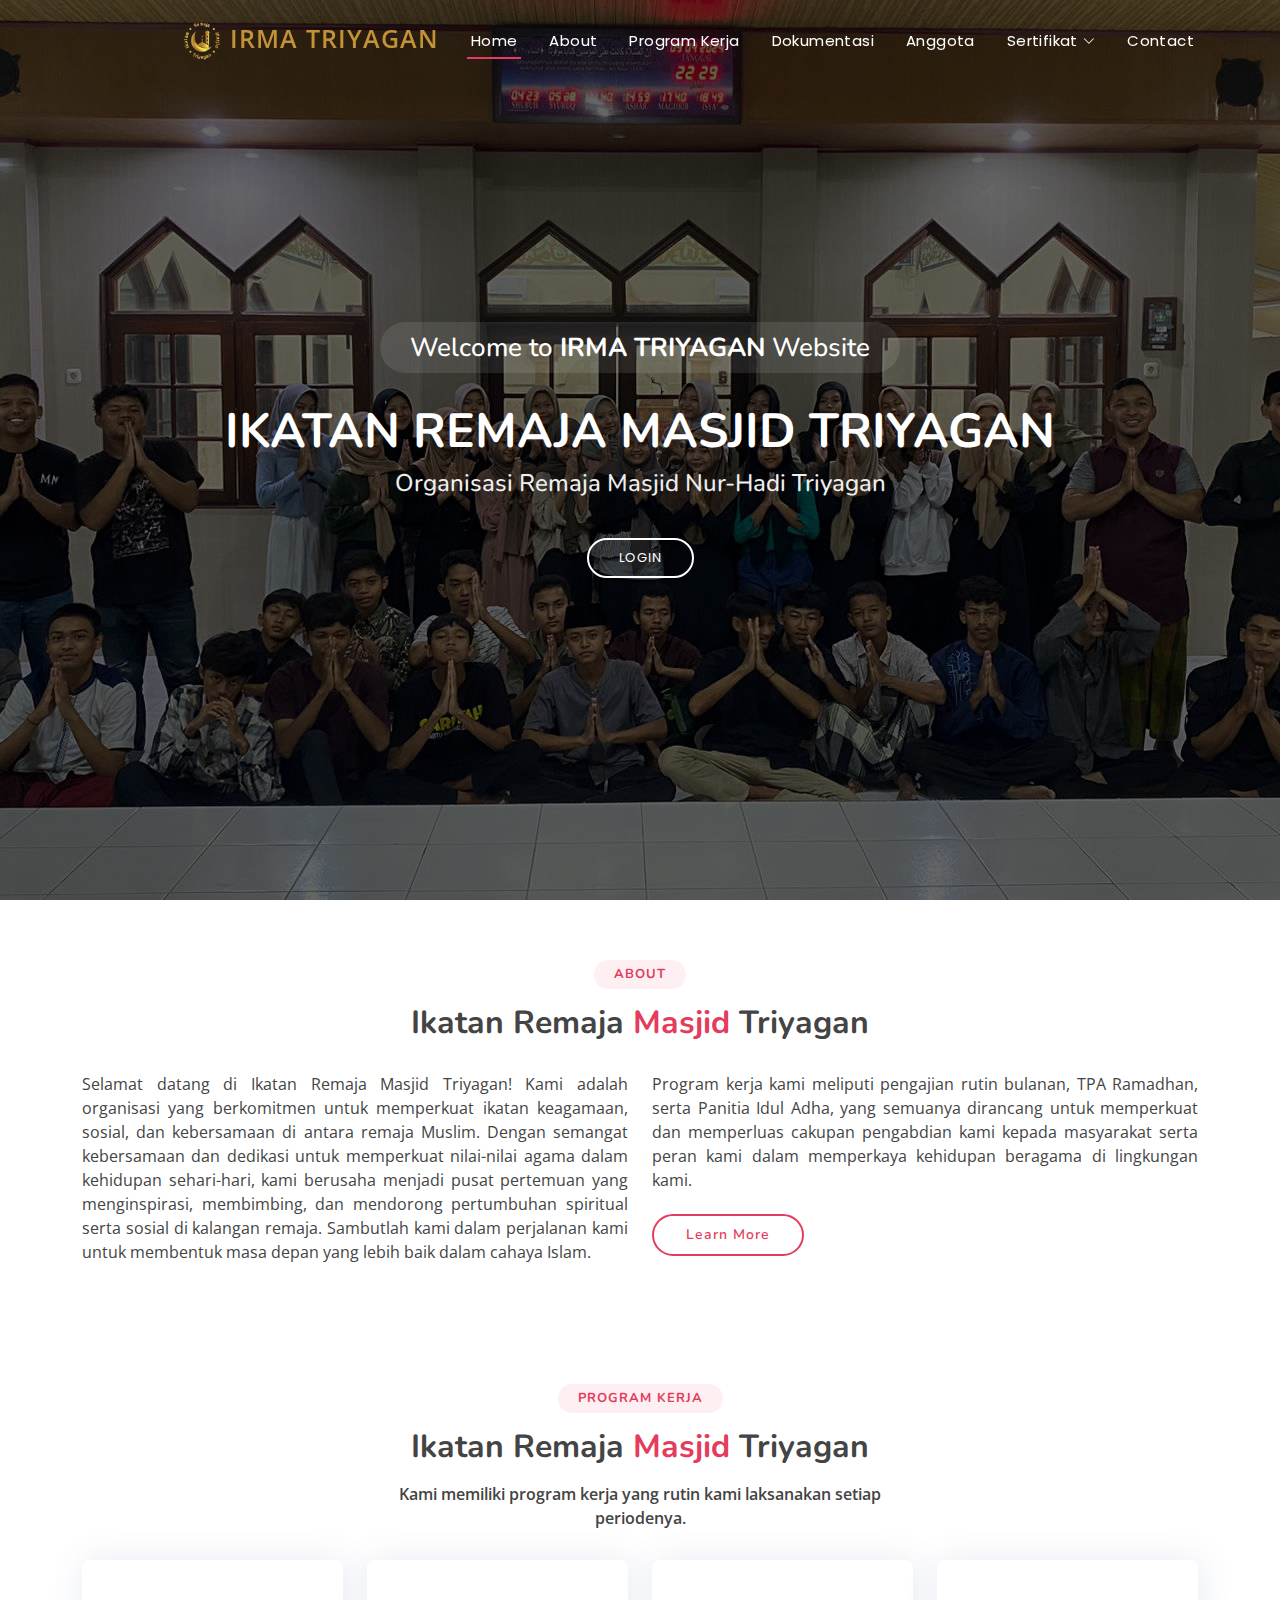
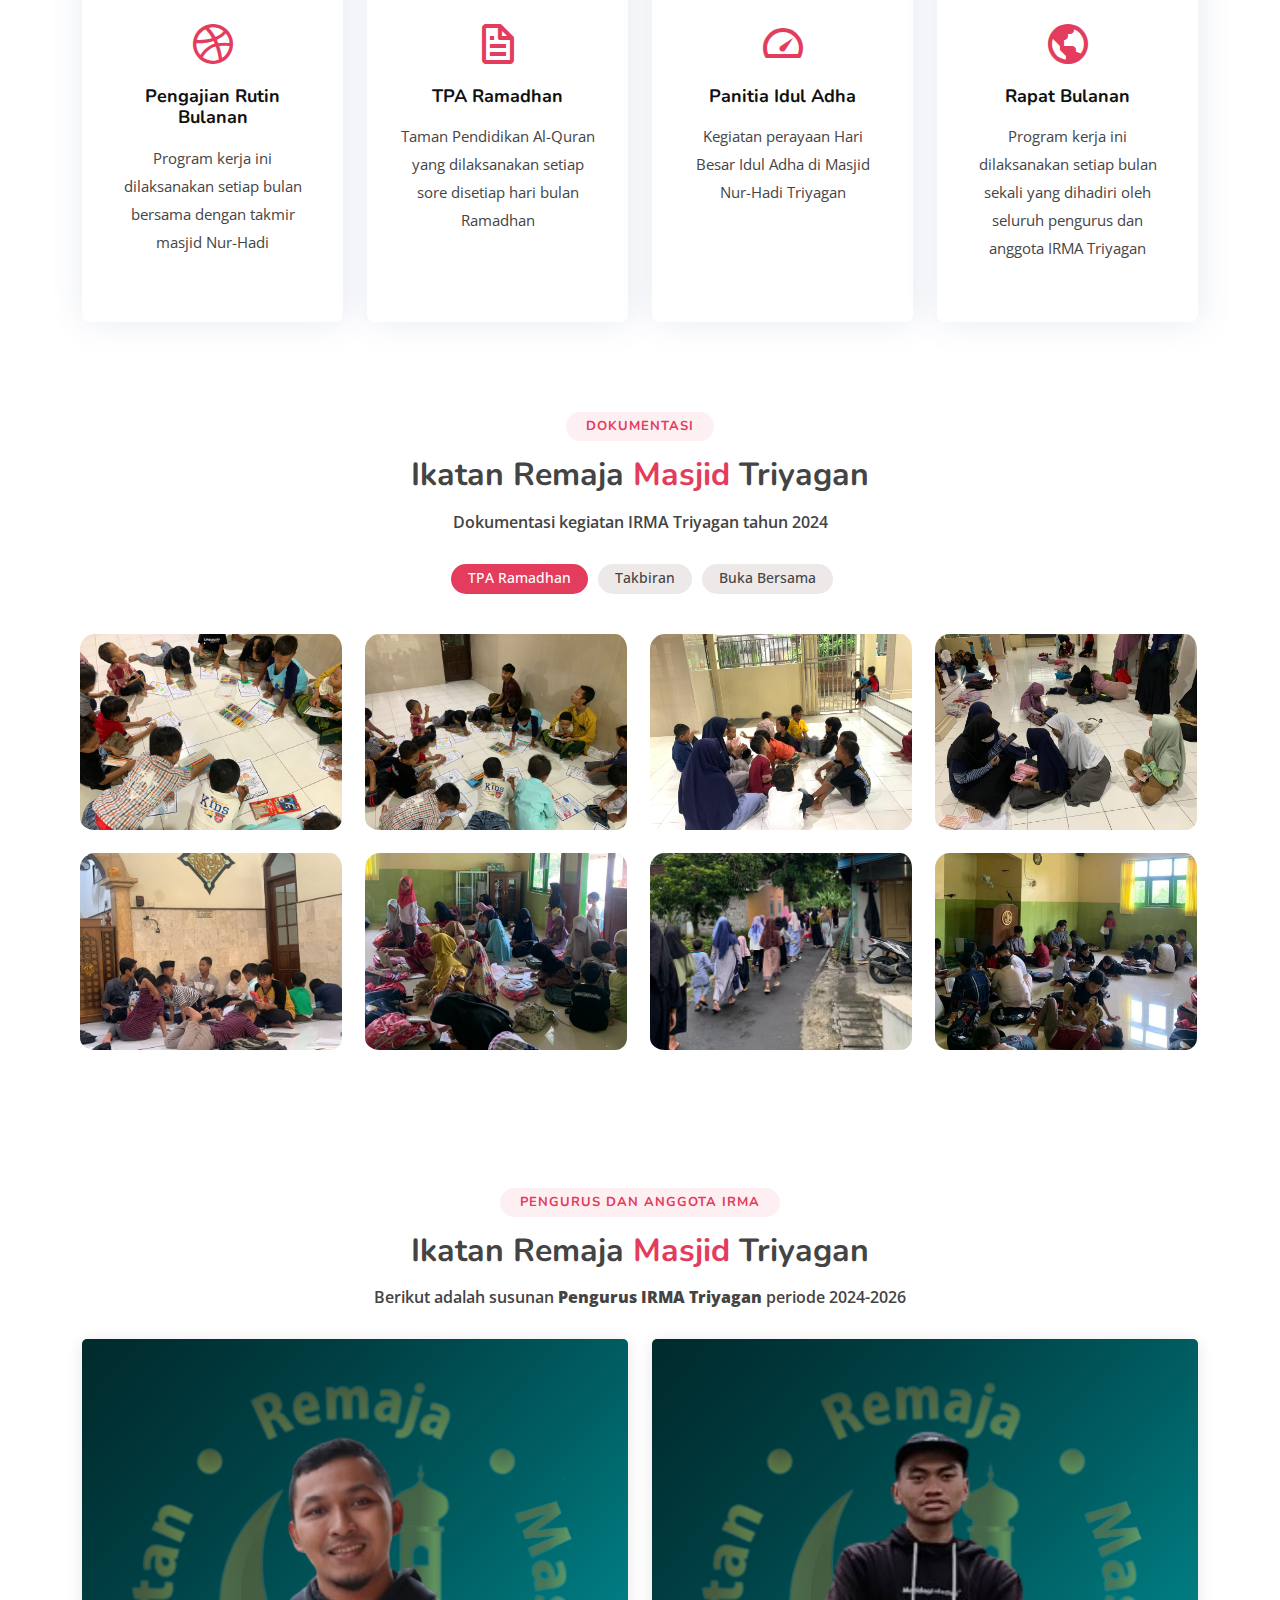
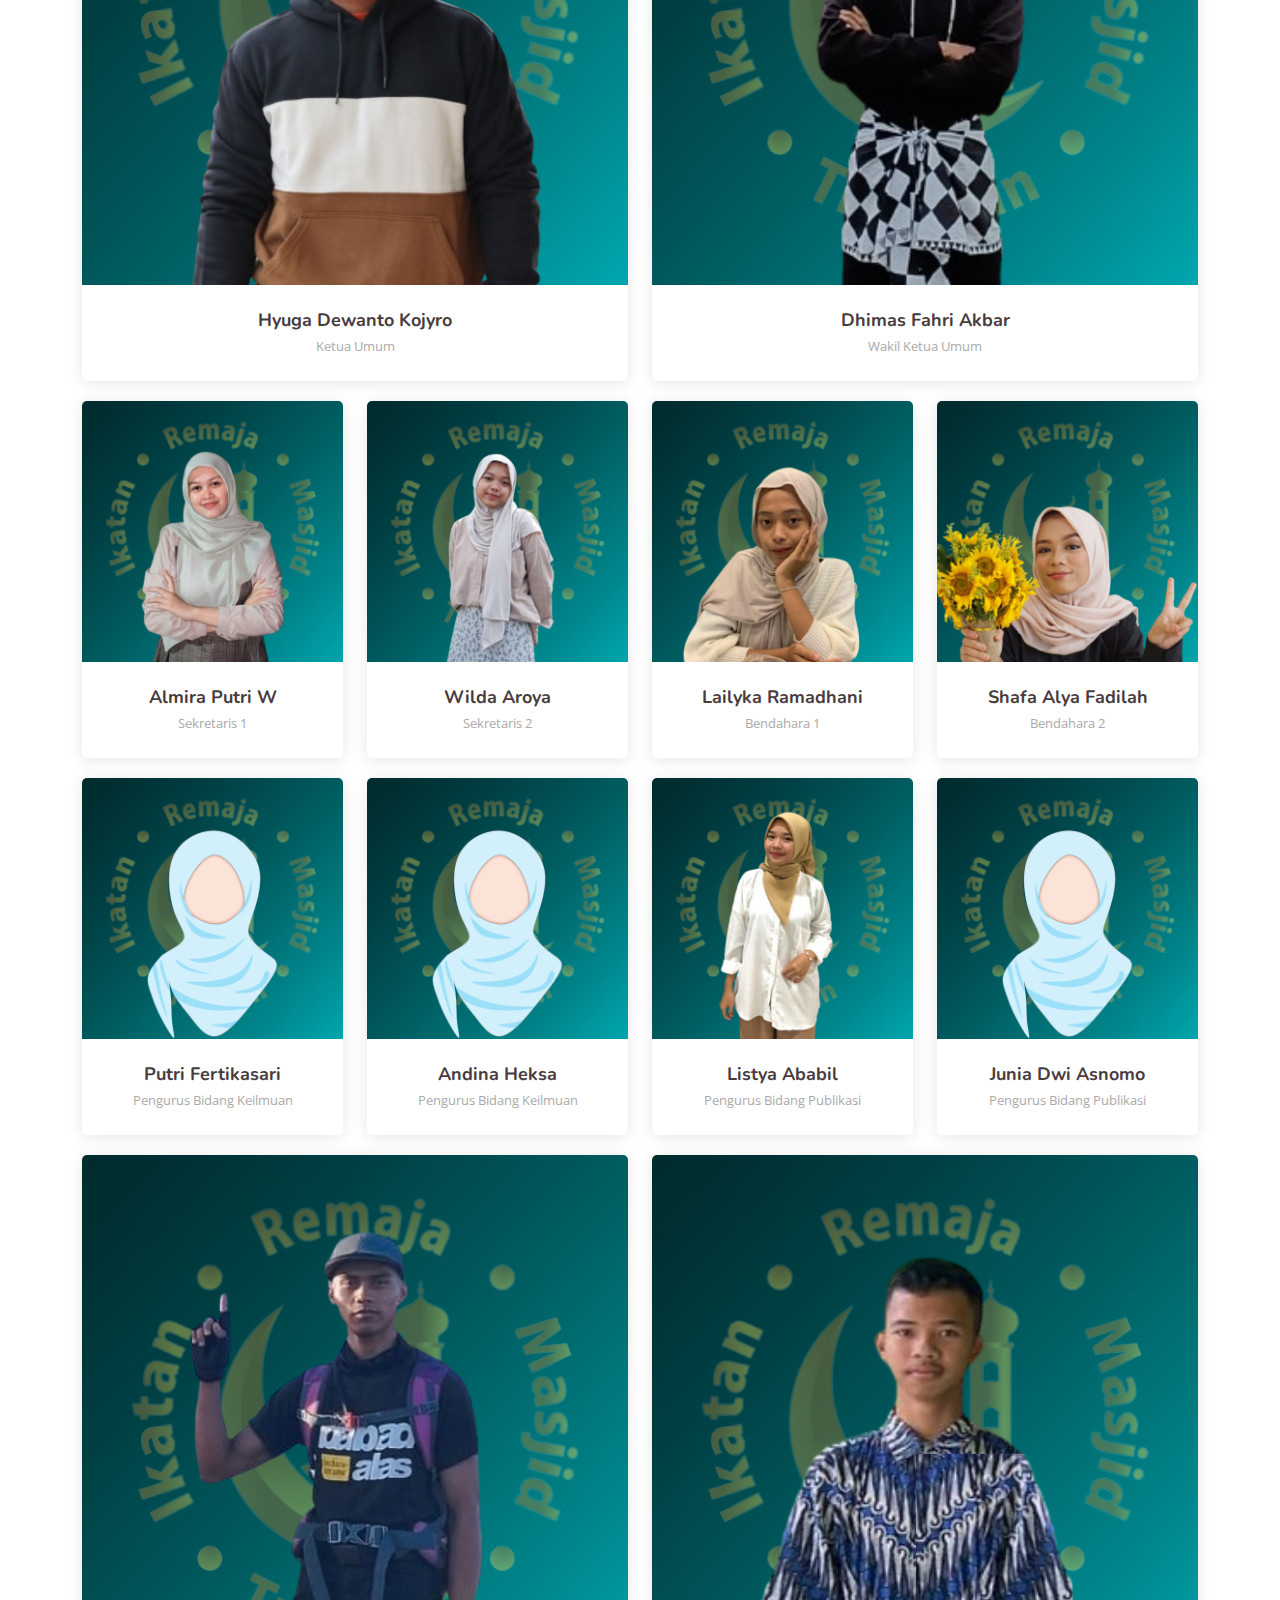
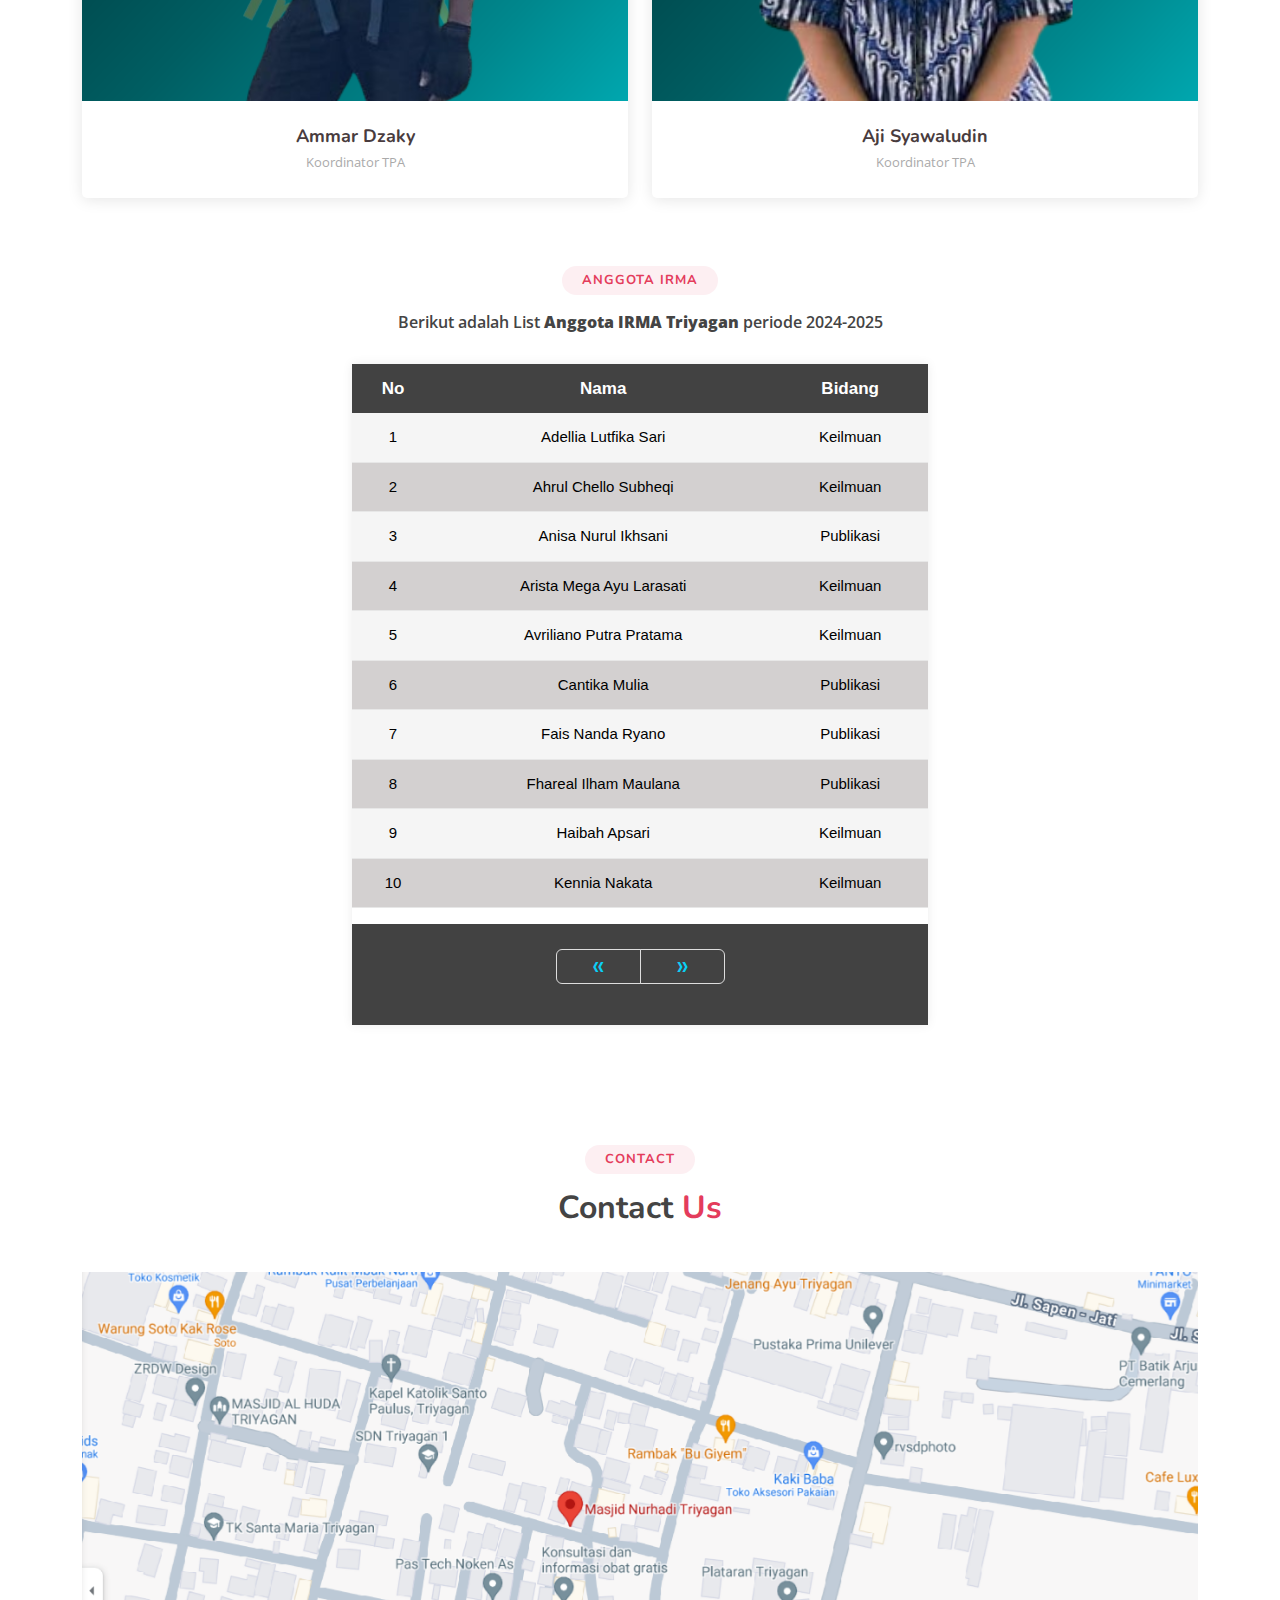
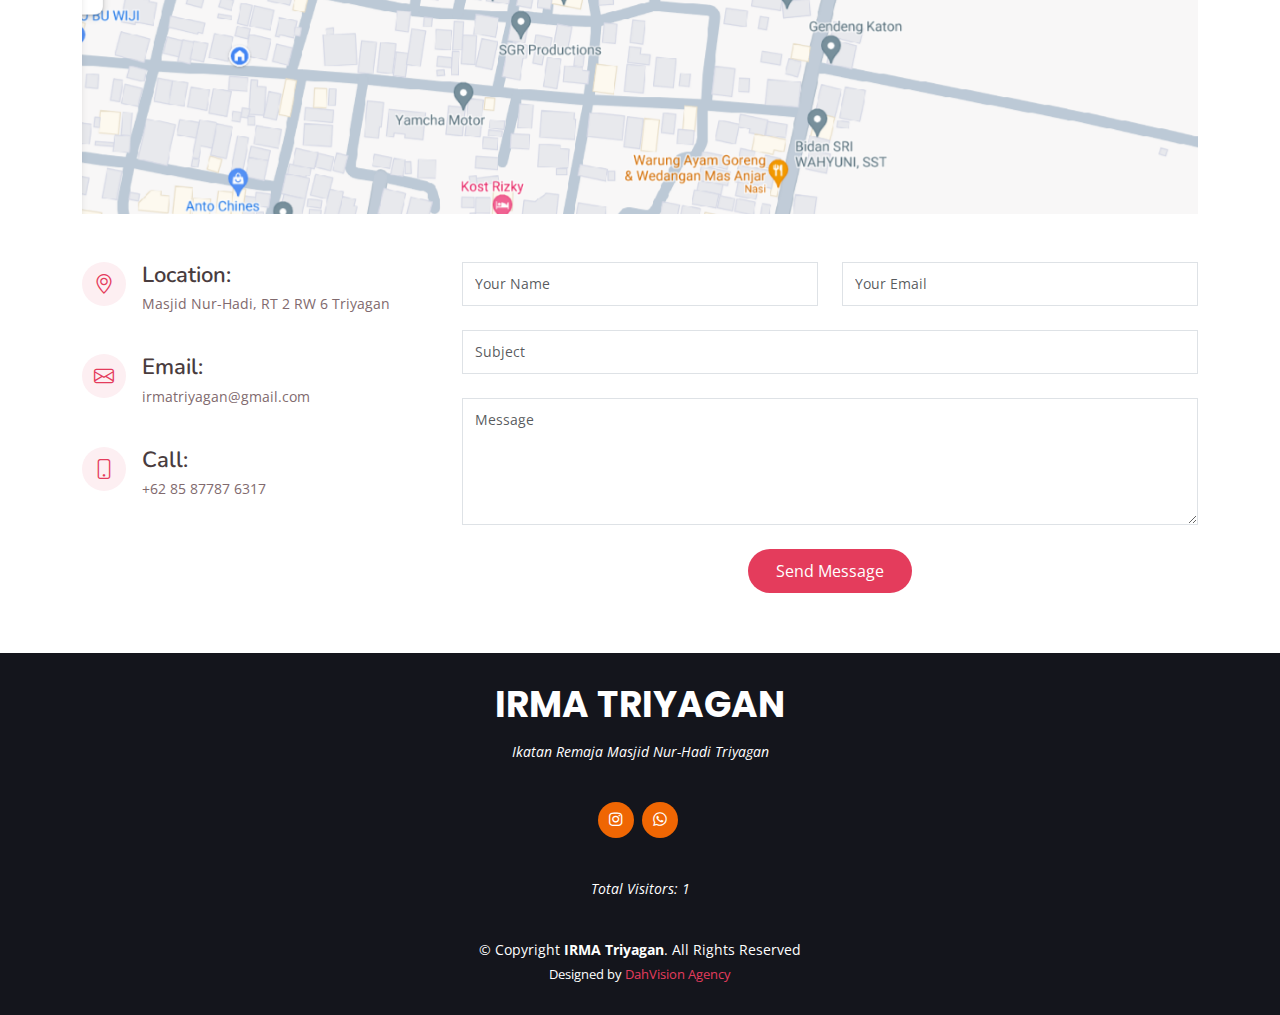
==== index.html @ 1fe0b0d7 "Update index.html" ====
<!DOCTYPE html>
<html lang="en">

<head>
  <meta charset="utf-8">
  <meta content="width=device-width, initial-scale=1.0" name="viewport">

  <title>IRMA Triyagan</title>
  <meta content="" name="description">
  <meta content="" name="keywords">

  <!-- Favicons -->
  <link href="assets/img/logo.png" rel="icon">
  <link href="assets/img/logo.png" rel="apple-touch-icon">

  <!-- Google Fonts -->
  <link
    href="https://fonts.googleapis.com/css?family=Open+Sans:300,300i,400,400i,600,600i,700,700i|Nunito:300,300i,400,400i,600,600i,700,700i|Poppins:300,300i,400,400i,500,500i,600,600i,700,700i"
    rel="stylesheet">

  <!-- Vendor CSS Files -->
  <link href="assets/vendor/bootstrap/css/bootstrap.min.css" rel="stylesheet">
  <link href="assets/vendor/bootstrap-icons/bootstrap-icons.css" rel="stylesheet">
  <link href="assets/vendor/boxicons/css/boxicons.min.css" rel="stylesheet">
  <link href="assets/vendor/glightbox/css/glightbox.min.css" rel="stylesheet">
  <link href="assets/vendor/remixicon/remixicon.css" rel="stylesheet">
  <link href="assets/vendor/swiper/swiper-bundle.min.css" rel="stylesheet">

  <!-- Template Main CSS File -->
  <link href="assets/css/style.css" rel="stylesheet">
  <link href="assets/css/style1.css" rel="stylesheet">

  <!-- Modal File -->
  <link rel="stylesheet" href="https://maxcdn.bootstrapcdn.com/font-awesome/4.7.0/css/font-awesome.min.css">
  <link rel="stylesheet" href="https://fonts.googleapis.com/css?family=Roboto|Varela+Round">
  <link rel="stylesheet" href="https://fonts.googleapis.com/icon?family=Material+Icons">
  <script src="https://code.jquery.com/jquery-3.5.1.min.js"></script>
  <script src="https://cdn.jsdelivr.net/npm/popper.js@1.16.0/dist/umd/popper.min.js"></script>
  <script src="https://stackpath.bootstrapcdn.com/bootstrap/4.5.0/js/bootstrap.min.js"></script>



</head>

<body>

  <!-- ======= Header ======= -->
  <header id="header" class="fixed-top ">
    <div class="container d-flex align-items-center justify-content-between">

      <a href="index.html" class="logo"><img src="assets/img/logo.png" alt="" class="img-fluid"> IRMA TRIYAGAN</a>

      <nav id="navbar" class="navbar">
        <ul>
          <li><a class="nav-link scrollto active" href="#hero">Home</a></li>
          <li><a class="nav-link scrollto" href="#about">About</a></li>
          <li><a class="nav-link scrollto" href="#services">Program Kerja</a></li>
          <li><a class="nav-link scrollto " href="#portfolio">Dokumentasi</a></li>
          <li><a class="nav-link scrollto" href="#team">Anggota</a></li>
          <!-- <li><a href="blog.html">Blog</a></li> -->
          <li class="dropdown"><a href="#"><span>Sertifikat</span> <i class="bi bi-chevron-down"></i></a>
            <ul>
              <!-- <li><a href="#">Sertifkat Panitia Ramadhan 1444 H</a></li> -->
              <li><a href="sertifikat.html">Sertifkat Panitia Ramadhan 1445 H</a></li>
            </ul>
          </li>
          <li><a class="nav-link scrollto" href="#contact">Contact</a></li>
        </ul>
        <i class="bi bi-list mobile-nav-toggle"></i>
      </nav><!-- .navbar -->

    </div>
  </header><!-- End Header -->

  <!-- ======= Hero Section ======= -->
  <section id="hero">
    <div class="hero-container">
      <h3>Welcome to <strong>IRMA TRIYAGAN</strong> Website</h3>
      <h1>Ikatan remaja Masjid Triyagan</h1>
      <h2>Organisasi Remaja Masjid Nur-Hadi Triyagan</h2>
      <a href="#loginModal" class="btn-get-started scrollto" class="trigger-btn" data-toggle="modal">Login</a>
    </div>
  </section><!-- End Hero -->

  <main id="main">

    <!-- ======= About Section ======= -->
    <section id="about" class="about">
      <div class="container">

        <div class="section-title">
          <h2>About</h2>
          <h3>Ikatan Remaja <span>Masjid</span> Triyagan</h3>
        </div>

        <div class="row content">
          <div class="col-lg-6" style="text-align: justify;">
            <p>
              Selamat datang di Ikatan Remaja Masjid Triyagan! Kami adalah organisasi yang berkomitmen untuk memperkuat
              ikatan keagamaan, sosial, dan kebersamaan di antara remaja Muslim. Dengan semangat kebersamaan dan
              dedikasi untuk memperkuat nilai-nilai agama dalam kehidupan sehari-hari, kami berusaha menjadi pusat
              pertemuan yang menginspirasi, membimbing, dan mendorong pertumbuhan spiritual serta sosial di kalangan
              remaja. Sambutlah kami dalam perjalanan kami untuk membentuk masa depan yang lebih baik dalam cahaya
              Islam.
            </p>
          </div>
          <div class="col-lg-6 pt-4 pt-lg-0">
            <p style="text-align: justify;">
              Program kerja kami meliputi pengajian rutin bulanan, TPA Ramadhan, serta Panitia Idul Adha, yang semuanya
              dirancang untuk memperkuat dan memperluas cakupan pengabdian kami kepada masyarakat serta peran kami dalam
              memperkaya kehidupan beragama di lingkungan kami.
            </p>
            <a href="#about" class="btn-learn-more">Learn More</a>
          </div>
        </div>

      </div>
    </section><!-- End About Section -->

    <!-- ======= Program Kerja Section ======= -->
    <section id="services" class="services">
      <div class="container">

        <div class="section-title">
          <h2>Program Kerja</h2>
          <h3>Ikatan Remaja <span>Masjid</span> Triyagan</h3>
          <p>Kami memiliki program kerja yang rutin kami laksanakan setiap periodenya.</p>
        </div>

        <div class="row">
          <div class="col-lg-3 col-6 d-flex align-items-stretch mb-5 mb-lg-0">
            <div class="icon-box">
              <div class="icon"><i class="bx bxl-dribbble"></i></div>
              <h4 class="title"><a href="">Pengajian Rutin Bulanan</a></h4>
              <p class="description">Program kerja ini dilaksanakan setiap bulan bersama dengan takmir masjid Nur-Hadi
              </p>
            </div>
          </div>

          <div class="col-lg-3 col-6 d-flex align-items-stretch mb-5 mb-lg-0">
            <div class="icon-box">
              <div class="icon"><i class="bx bx-file"></i></div>
              <h4 class="title"><a href="">TPA Ramadhan</a></h4>
              <p class="description">Taman Pendidikan Al-Quran yang dilaksanakan setiap sore disetiap hari bulan
                Ramadhan</p>
            </div>
          </div>

          <div class="col-lg-3 col-6 d-flex align-items-stretch mb-5 mb-lg-0">
            <div class="icon-box">
              <div class="icon"><i class="bx bx-tachometer"></i></div>
              <h4 class="title"><a href="">Panitia Idul Adha</a></h4>
              <p class="description">Kegiatan perayaan Hari Besar Idul Adha di Masjid Nur-Hadi Triyagan</p>
            </div>
          </div>

          <div class="col-lg-3 col-6 d-flex align-items-stretch mb-5 mb-lg-0">
            <div class="icon-box">
              <div class="icon"><i class="bx bx-world"></i></div>
              <h4 class="title"><a href="">Rapat Bulanan</a></h4>
              <p class="description">Program kerja ini dilaksanakan setiap bulan sekali yang dihadiri oleh seluruh
                pengurus dan anggota IRMA Triyagan</p>
            </div>
          </div>

        </div>

      </div>
    </section>
    <!-- End Program Kerja Section -->


    <!-- ======= Dokumentasi Section ======= -->
    <section id="portfolio" class="portfolio">
      <div class="container">

        <div class="section-title">
          <h2>Dokumentasi</h2>
          <h3>Ikatan Remaja <span>Masjid</span> Triyagan</h3>
          <p>Dokumentasi kegiatan IRMA Triyagan tahun 2024</p>
        </div>

        <div class="row">
          <div class="col-lg-12 d-flex justify-content-center">
            <ul id="portfolio-flters">
              <!-- <li data-filter="*" class="filter-active">Semua</li> -->
              <li data-filter=".filter-tpa" class="filter-active">TPA Ramadhan</li>
              <li data-filter=".filter-takbiran">Takbiran</li>
              <li data-filter=".filter-bukber">Buka Bersama</li>
            </ul>
          </div>
        </div>

        <div class="row portfolio-container">

          <div class="col-lg-3 col-md-4 col-6 portfolio-item filter-tpa">
            <div class="gallery-item" data-aos="zoom-in" data-aos-delay="150">
              <a href="assets/img/dokumentasi/tpa1.jpg" class="gallery-lightbox">
                <img src="assets/img/dokumentasi/tpa1.jpg" alt="" class="img-fluid">
              </a>
            </div>
          </div>

          <div class="col-lg-3 col-md-4 col-6 portfolio-item filter-tpa">
            <div class="gallery-item" data-aos="zoom-in" data-aos-delay="200">
              <a href="assets/img/dokumentasi/tpa2.jpg" class="gallery-lightbox">
                <img src="assets/img/dokumentasi/tpa2.jpg" alt="" class="img-fluid">
              </a>
            </div>
          </div>

          <div class="col-lg-3 col-md-4 col-6 portfolio-item filter-tpa">
            <div class="gallery-item" data-aos="zoom-in" data-aos-delay="250">
              <a href="assets/img/dokumentasi/tpa3.jpg" class="gallery-lightbox">
                <img src="assets/img/dokumentasi/tpa3.jpg" alt="" class="img-fluid">
              </a>
            </div>
          </div>

          <div class="col-lg-3 col-md-4 col-6 portfolio-item filter-tpa">
            <div class="gallery-item" data-aos="zoom-in" data-aos-delay="300">
              <a href="assets/img/dokumentasi/tpa4.jpg" class="gallery-lightbox">
                <img src="assets/img/dokumentasi/tpa4.jpg" alt="" class="img-fluid">
              </a>
            </div>
          </div>

          <div class="col-lg-3 col-md-4 col-6 portfolio-item filter-tpa">
            <div class="gallery-item" data-aos="zoom-in" data-aos-delay="350">
              <a href="assets/img/dokumentasi/tpa5.jpg" class="gallery-lightbox">
                <img src="assets/img/dokumentasi/tpa5.jpg" alt="" class="img-fluid">
              </a>
            </div>
          </div>

          <div class="col-lg-3 col-md-4 col-6 portfolio-item filter-tpa">
            <div class="gallery-item" data-aos="zoom-in" data-aos-delay="400">
              <a href="assets/img/dokumentasi/tpa6.jpg" class="gallery-lightbox">
                <img src="assets/img/dokumentasi/tpa6.jpg" alt="" class="img-fluid">
              </a>
            </div>
          </div>

          <div class="col-lg-3 col-md-4 col-6 portfolio-item filter-tpa">
            <div class="gallery-item" data-aos="zoom-in" data-aos-delay="450">
              <a href="assets/img/dokumentasi/tpa7.jpg" class="gallery-lightbox">
                <img src="assets/img/dokumentasi/tpa7.jpg" alt="" class="img-fluid">
              </a>
            </div>
          </div>

          <div class="col-lg-3 col-md-4 col-6 portfolio-item filter-tpa">
            <div class="gallery-item" data-aos="zoom-in" data-aos-delay="500">
              <a href="assets/img/dokumentasi/tpa8.jpg" class="gallery-lightbox">
                <img src="assets/img/dokumentasi/tpa8.jpg" alt="" class="img-fluid">
              </a>
            </div>
          </div>


          <!-- Takbiran -->
          <div class="col-lg-3 col-md-4 col-6 portfolio-item filter-takbiran" style="display: none;">
            <div class="gallery-item" data-aos="zoom-in" data-aos-delay="500">
              <a href="assets/img/dokumentasi/takbiran1.jpg" class="gallery-lightbox">
                <img src="assets/img/dokumentasi/takbiran1.jpg" alt="" class="img-fluid">
              </a>
            </div>
          </div>

          <div class="col-lg-3 col-md-4 col-6 portfolio-item filter-takbiran" style="display: none;">
            <div class="gallery-item" data-aos="zoom-in" data-aos-delay="500">
              <a href="assets/img/dokumentasi/takbiran2.jpg" class="gallery-lightbox">
                <img src="assets/img/dokumentasi/takbiran2.jpg" alt="" class="img-fluid">
              </a>
            </div>
          </div>

          <div class="col-lg-3 col-md-4 col-6 portfolio-item filter-takbiran" style="display: none;">
            <div class="gallery-item" data-aos="zoom-in" data-aos-delay="500">
              <a href="assets/img/dokumentasi/takbiran3.jpg" class="gallery-lightbox">
                <img src="assets/img/dokumentasi/takbiran3.jpg" alt="" class="img-fluid">
              </a>
            </div>
          </div>

          <div class="col-lg-3 col-md-4 col-6 portfolio-item filter-takbiran" style="display: none;">
            <div class="gallery-item" data-aos="zoom-in" data-aos-delay="500">
              <a href="assets/img/dokumentasi/takbiran4.jpg" class="gallery-lightbox">
                <img src="assets/img/dokumentasi/takbiran4.jpg" alt="" class="img-fluid">
              </a>
            </div>
          </div>

          <div class="col-lg-3 col-md-4 col-6 portfolio-item filter-takbiran" style="display: none;">
            <div class="gallery-item" data-aos="zoom-in" data-aos-delay="500">
              <a href="assets/img/dokumentasi/takbiran5.jpg" class="gallery-lightbox">
                <img src="assets/img/dokumentasi/takbiran5.jpg" alt="" class="img-fluid">
              </a>
            </div>
          </div>

          <div class="col-lg-3 col-md-4 col-6 portfolio-item filter-takbiran" style="display: none;">
            <div class="gallery-item" data-aos="zoom-in" data-aos-delay="500">
              <a href="assets/img/dokumentasi/takbiran6.jpg" class="gallery-lightbox">
                <img src="assets/img/dokumentasi/takbiran6.jpg" alt="" class="img-fluid">
              </a>
            </div>
          </div>

          <div class="col-lg-3 col-md-4 col-6 portfolio-item filter-takbiran" style="display: none;">
            <div class="gallery-item" data-aos="zoom-in" data-aos-delay="500">
              <a href="assets/img/dokumentasi/takbiran7.jpg" class="gallery-lightbox">
                <img src="assets/img/dokumentasi/takbiran7.jpg" alt="" class="img-fluid">
              </a>
            </div>
          </div>

          <div class="col-lg-3 col-md-4 col-6 portfolio-item filter-takbiran" style="display: none;">
            <div class="gallery-item" data-aos="zoom-in" data-aos-delay="500">
              <a href="assets/img/dokumentasi/takbiran8.jpg" class="gallery-lightbox">
                <img src="assets/img/dokumentasi/takbiran8.jpg" alt="" class="img-fluid">
              </a>
            </div>
          </div>


          <!-- Buka Bersama -->

          <div class="col-lg-3 col-md-4 col-6 portfolio-item filter-bukber" style="display: none;">
            <div class="gallery-item" data-aos="zoom-in" data-aos-delay="500">
              <a href="assets/img/dokumentasi/bukabersama1.jpg" class="gallery-lightbox">
                <img src="assets/img/dokumentasi/bukabersama1.jpg" alt="" class="img-fluid">
              </a>
            </div>
          </div>

          <div class="col-lg-3 col-md-4 col-6 portfolio-item filter-bukber" style="display: none;">
            <div class="gallery-item" data-aos="zoom-in" data-aos-delay="500">
              <a href="assets/img/dokumentasi/bukabersama2.jpg" class="gallery-lightbox">
                <img src="assets/img/dokumentasi/bukabersama2.jpg" alt="" class="img-fluid">
              </a>
            </div>
          </div>

          <div class="col-lg-3 col-md-4 col-6 portfolio-item filter-bukber" style="display: none;">
            <div class="gallery-item" data-aos="zoom-in" data-aos-delay="500">
              <a href="assets/img/dokumentasi/bukabersama3.jpg" class="gallery-lightbox">
                <img src="assets/img/dokumentasi/bukabersama3.jpg" alt="" class="img-fluid">
              </a>
            </div>
          </div>

          <div class="col-lg-3 col-md-4 col-6 portfolio-item filter-bukber" style="display: none;">
            <div class="gallery-item" data-aos="zoom-in" data-aos-delay="500">
              <a href="assets/img/dokumentasi/bukabersama4.jpg" class="gallery-lightbox">
                <img src="assets/img/dokumentasi/bukabersama4.jpg" alt="" class="img-fluid">
              </a>
            </div>
          </div>

          <div class="col-lg-3 col-md-4 col-6 portfolio-item filter-bukber" style="display: none;">
            <div class="gallery-item" data-aos="zoom-in" data-aos-delay="500">
              <a href="assets/img/dokumentasi/bukabersama5.jpg" class="gallery-lightbox">
                <img src="assets/img/dokumentasi/bukabersama5.jpg" alt="" class="img-fluid">
              </a>
            </div>
          </div>

          <div class="col-lg-3 col-md-4 col-6 portfolio-item filter-bukber" style="display: none;">
            <div class="gallery-item" data-aos="zoom-in" data-aos-delay="500">
              <a href="assets/img/dokumentasi/bukabersama6.jpg" class="gallery-lightbox">
                <img src="assets/img/dokumentasi/bukabersama6.jpg" alt="" class="img-fluid">
              </a>
            </div>
          </div>

          <div class="col-lg-3 col-md-4 col-6 portfolio-item filter-bukber" style="display: none;">
            <div class="gallery-item" data-aos="zoom-in" data-aos-delay="500">
              <a href="assets/img/dokumentasi/bukabersama7.jpg" class="gallery-lightbox">
                <img src="assets/img/dokumentasi/bukabersama7.jpg" alt="" class="img-fluid">
              </a>
            </div>
          </div>

          <div class="col-lg-3 col-md-4 col-6 portfolio-item filter-bukber" style="display: none;">
            <div class="gallery-item" data-aos="zoom-in" data-aos-delay="500">
              <a href="assets/img/dokumentasi/bukabersama8.jpg" class="gallery-lightbox">
                <img src="assets/img/dokumentasi/bukabersama8.jpg" alt="" class="img-fluid">
              </a>
            </div>
          </div>



        </div>

      </div>
    </section>
    <!-- End Dokumentasi Section -->




    <!-- ======= F.A.Q Section ======= -->
    <!-- <section id="faq" class="faq">
      <div class="container">

        <div class="section-title">
          <h2>F.A.Q</h2>
          <h3>Frequently Asked <span>Questions</span></h3>
        </div>

        <ul class="faq-list">

          <li>
            <div data-bs-toggle="collapse" class="collapsed question" href="#faq1">Non consectetur a erat nam at lectus
              urna duis? <i class="bi bi-chevron-down icon-show"></i><i class="bi bi-chevron-up icon-close"></i></div>
            <div id="faq1" class="collapse" data-bs-parent=".faq-list">
              <p>
                Feugiat pretium nibh ipsum consequat. Tempus iaculis urna id volutpat lacus laoreet non curabitur
                gravida. Venenatis lectus magna fringilla urna porttitor rhoncus dolor purus non.
              </p>
            </div>
          </li>

          <li>
            <div data-bs-toggle="collapse" href="#faq2" class="collapsed question">Feugiat scelerisque varius morbi enim
              nunc faucibus a pellentesque? <i class="bi bi-chevron-down icon-show"></i><i
                class="bi bi-chevron-up icon-close"></i></div>
            <div id="faq2" class="collapse" data-bs-parent=".faq-list">
              <p>
                Dolor sit amet consectetur adipiscing elit pellentesque habitant morbi. Id interdum velit laoreet id
                donec ultrices. Fringilla phasellus faucibus scelerisque eleifend donec pretium. Est pellentesque elit
                ullamcorper dignissim. Mauris ultrices eros in cursus turpis massa tincidunt dui.
              </p>
            </div>
          </li>

          <li>
            <div data-bs-toggle="collapse" href="#faq3" class="collapsed question">Dolor sit amet consectetur adipiscing
              elit pellentesque habitant morbi? <i class="bi bi-chevron-down icon-show"></i><i
                class="bi bi-chevron-up icon-close"></i></div>
            <div id="faq3" class="collapse" data-bs-parent=".faq-list">
              <p>
                Eleifend mi in nulla posuere sollicitudin aliquam ultrices sagittis orci. Faucibus pulvinar elementum
                integer enim. Sem nulla pharetra diam sit amet nisl suscipit. Rutrum tellus pellentesque eu tincidunt.
                Lectus urna duis convallis convallis tellus. Urna molestie at elementum eu facilisis sed odio morbi quis
              </p>
            </div>
          </li>

          <li>
            <div data-bs-toggle="collapse" href="#faq4" class="collapsed question">Ac odio tempor orci dapibus. Aliquam
              eleifend mi in nulla? <i class="bi bi-chevron-down icon-show"></i><i
                class="bi bi-chevron-up icon-close"></i></div>
            <div id="faq4" class="collapse" data-bs-parent=".faq-list">
              <p>
                Dolor sit amet consectetur adipiscing elit pellentesque habitant morbi. Id interdum velit laoreet id
                donec ultrices. Fringilla phasellus faucibus scelerisque eleifend donec pretium. Est pellentesque elit
                ullamcorper dignissim. Mauris ultrices eros in cursus turpis massa tincidunt dui.
              </p>
            </div>
          </li>

          <li>
            <div data-bs-toggle="collapse" href="#faq5" class="collapsed question">Tempus quam pellentesque nec nam
              aliquam sem et tortor consequat? <i class="bi bi-chevron-down icon-show"></i><i
                class="bi bi-chevron-up icon-close"></i></div>
            <div id="faq5" class="collapse" data-bs-parent=".faq-list">
              <p>
                Molestie a iaculis at erat pellentesque adipiscing commodo. Dignissim suspendisse in est ante in. Nunc
                vel risus commodo viverra maecenas accumsan. Sit amet nisl suscipit adipiscing bibendum est. Purus
                gravida quis blandit turpis cursus in
              </p>
            </div>
          </li>

          <li>
            <div data-bs-toggle="collapse" href="#faq6" class="collapsed question">Tortor vitae purus faucibus ornare.
              Varius vel pharetra vel turpis nunc eget lorem dolor? <i class="bi bi-chevron-down icon-show"></i><i
                class="bi bi-chevron-up icon-close"></i></div>
            <div id="faq6" class="collapse" data-bs-parent=".faq-list">
              <p>
                Laoreet sit amet cursus sit amet dictum sit amet justo. Mauris vitae ultricies leo integer malesuada
                nunc vel. Tincidunt eget nullam non nisi est sit amet. Turpis nunc eget lorem dolor sed. Ut venenatis
                tellus in metus vulputate eu scelerisque. Pellentesque diam volutpat commodo sed egestas egestas
                fringilla phasellus faucibus. Nibh tellus molestie nunc non blandit massa enim nec.
              </p>
            </div>
          </li>

        </ul>

      </div>
    </section> -->
    <!-- End F.A.Q Section -->

    <!-- ======= Team Section ======= -->
    <section id="team" class="team">
      <div class="container">

        <div class="section-title">
          <h2>Pengurus dan Anggota IRMA </h2>
          <h3>Ikatan Remaja <span>Masjid</span> Triyagan</h3>
          <p>Berikut adalah susunan <strong>Pengurus IRMA Triyagan</strong> periode 2024-2026</p>
        </div>

        <div class="row">
          <div class="col-lg-6 col-6 col-6  d-flex justify-content-center align-items-center">
            <div class="member">
              <div class="member-img">
                <img src="assets/img/team/hyuga.png" class="img-fluid" alt="">
                <div class="social">
                  <a href="whatsapp://send?phone=6285877876317&text=Assalamualaikum..." target="_blank"><i class="bi bi-whatsapp"></i></a>
                  <a href="https://www.instagram.com/hyuga_dk/"target="_blank"><i class="bi bi-instagram" ></i></a>
                  <a href="https://id.linkedin.com/in/hyugenk" target="_blank"><i class="bi bi-linkedin" ></i></a>
                  <a href="https://www.tiktok.com/@hyugenk?_t=8lrcsrsbUtm&_r=1" target="_blank"><i class="bi bi-tiktok" ></i></a>
                  <a href="https://github.com/hyugenk" target="_blank"><i class="bi bi-github" ></i></a>
                </div>
              </div>
              <div class="member-info">
                <h4>Hyuga Dewanto Kojyro</h4>
                <span>Ketua Umum</span>
              </div>
            </div>
          </div>

          <div class="col-lg-6 col-6 col-6  d-flex justify-content-center align-items-center">
            <div class="member">
              <div class="member-img">
                <img src="assets/img/team/fahri.png" class="img-fluid" alt="">
                <div class="social">
                  <a href="whatsapp://send?phone=6285742306618&text=Assalamualaikum..." target="_blank"><i class="bi bi-whatsapp"></i></a>
                  <a href="https://www.instagram.com/akbardimasfachri/" target="_blank"><i class="bi bi-instagram"></i></a>
                </div>
              </div>
              <div class="member-info">
                <h4>Dhimas Fahri Akbar</h4>
                <span>Wakil Ketua Umum</span>
              </div>
            </div>
          </div>

        </div>

        

        <div class="row">

          <div class="col-lg-3 col-md-6 col-6 d-flex align-items-stretch">
            <div class="member">
              <div class="member-img">
                <img src="assets/img/team/mira.png" class="img-fluid" alt="">
                <div class="social">
                  <a href="whatsapp://send?phone=6285727579027 &text=Assalamualaikum..." target="_blank"><i class="bi bi-whatsapp"></i></a>
                  <a href="https://www.instagram.com/_almiraputri/" target="_blank"><i class="bi bi-instagram"></i></a>
                </div>
              </div>
              <div class="member-info">
                <h4>Almira Putri W</h4>
                <span>Sekretaris 1</span>
              </div>
            </div>
          </div>

          <div class="col-lg-3 col-md-6 col-6 d-flex align-items-stretch">
            <div class="member">
              <div class="member-img">
                <img src="assets/img/team/wilda.png" class="img-fluid" alt="">
                <div class="social">
                  <a href="whatsapp://send?phone=6285786719700&text=Assalamualaikum..." target="_blank"><i class="bi bi-whatsapp"></i></a>
                  <a href="https://www.instagram.com/whoswildaa/" target="_blank"><i class="bi bi-instagram"></i></a>
                </div>
              </div>
              <div class="member-info">
                <h4>Wilda Aroya</h4>
                <span>Sekretaris 2</span>
              </div>
            </div>
          </div>

          <div class="col-lg-3 col-md-6 col-6 d-flex align-items-stretch">
            <div class="member">
              <div class="member-img">
                <img src="assets/img/team/lika.png" class="img-fluid" alt="">
                <div class="social">
                  <a href="whatsapp://send?phone=6281575324214&text=Assalamualaikum..."><i class="bi bi-whatsapp"></i></a>
                  <a href="https://www.instagram.com/llykxx_/"><i class="bi bi-instagram"></i></a>
                </div>
              </div>
              <div class="member-info">
                <h4>Lailyka Ramadhani</h4>
                <span>Bendahara 1</span>
              </div>
            </div>
          </div>

          <div class="col-lg-3 col-md-6 col-6 d-flex align-items-stretch">
            <div class="member">
              <div class="member-img">
                <img src="assets/img/team/shafa.png" class="img-fluid" alt="">
                <div class="social">
                  <a href="whatsapp://send?phone=6285879721479&text=Assalamualaikum..."><i class="bi bi-whatsapp"></i></a>
                  <a href="https://www.instagram.com/shf.alyfad/"><i class="bi bi-instagram"></i></a>
                </div>
              </div>
              <div class="member-info">
                <h4>Shafa Alya Fadilah </h4>
                <span>Bendahara 2</span>
              </div>
            </div>
          </div>

        </div>

        <div class="row">

          <div class="col-lg-3 col-md-6 col-6 d-flex align-items-stretch">
            <div class="member">
              <div class="member-img">
                <img src="assets/img/team/wanita.png" class="img-fluid" alt="">
                <div class="social">
                  <a href=""><i class="bi bi-whatsapp"></i></a>
                  <a href=""><i class="bi bi-instagram"></i></a>
                  <a href=""><i class="bi bi-linkedin"></i></a>
                </div>
              </div>
              <div class="member-info">
                <h4>Putri Fertikasari</h4>
                <span>Pengurus Bidang Keilmuan</span>
              </div>
            </div>
          </div>

          <div class="col-lg-3 col-md-6 col-6 d-flex align-items-stretch">
            <div class="member">
              <div class="member-img">
                <img src="assets/img/team/wanita.png" class="img-fluid" alt="">
                <div class="social">
                  <a href=""><i class="bi bi-whatsapp"></i></a>
                  <a href=""><i class="bi bi-instagram"></i></a>
                  <a href=""><i class="bi bi-linkedin"></i></a>
                </div>
              </div>
              <div class="member-info">
                <h4>Andina Heksa</h4>
                <span>Pengurus Bidang Keilmuan</span>
              </div>
            </div>
          </div>

          <div class="col-lg-3 col-md-6 col-6 d-flex align-items-stretch">
            <div class="member">
              <div class="member-img">
                <img src="assets/img/team/listya.png" class="img-fluid" alt="">
                <div class="social">
                  <a href="whatsapp://send?phone=6287743620054&text=Assalamualaikum..."><i class="bi bi-whatsapp"></i></a>
                  <a href="https://www.instagram.com/listyaababil14/"><i class="bi bi-instagram"></i></a>
                </div>
              </div>
              <div class="member-info">
                <h4>Listya Ababil</h4>
                <span>Pengurus Bidang Publikasi</span>
              </div>
            </div>
          </div>

          <div class="col-lg-3 col-md-6 col-6 d-flex align-items-stretch">
            <div class="member">
              <div class="member-img">
                <img src="assets/img/team/wanita.png" class="img-fluid" alt="">
                <div class="social">
                  <a href=""><i class="bi bi-whatsapp"></i></a>
                  <a href=""><i class="bi bi-instagram"></i></a>
                  <a href=""><i class="bi bi-linkedin"></i></a>
                </div>
              </div>
              <div class="member-info">
                <h4>Junia Dwi Asnomo</h4>
                <span>Pengurus Bidang Publikasi</span>
              </div>
            </div>
          </div>

        </div>


        <div class="row">
          <div class="col-lg-6 col-6 col-6 d-flex justify-content-center align-items-center">
            <div class="member">
              <div class="member-img">
                <img src="assets/img/team/amar.png" class="img-fluid" alt="">
                <div class="social">
                  <a href=""><i class="bi bi-whatsapp"></i></a>
                </div>
              </div>
              <div class="member-info">
                <h4>Ammar Dzaky</h4>
                <span>Koordinator TPA</span>
              </div>
            </div>
          </div>


          <div class="col-lg-6 col-6 col-6 d-flex justify-content-center align-items-center">
            <div class="member">
              <div class="member-img">
                <img src="assets/img/team/aji.png" class="img-fluid" alt="">
                <div class="social">
                  <a href="whatsapp://send?phone=6282138010995 &text=Assalamualaikum..."><i class="bi bi-whatsapp"></i></a>
                  <a href="https://www.instagram.com/aji_syawalludin/"><i class="bi bi-instagram"></i></a>
                  <a href="https://www.tiktok.com/@aji.syawalludin?_t=8lusUgEREEk&_r=1"><i class="bi bi-tiktok"></i></a>
                </div>
              </div>
              <div class="member-info">
                <h4>Aji Syawaludin</h4>
                <span>Koordinator TPA</span>
              </div>
            </div>
          </div>
          
          
        </div>
        <br>
        <br>

        <div class="section-title">

          <h2>Anggota IRMA </h2>
          <p>Berikut adalah List <strong>Anggota IRMA Triyagan</strong> periode 2024-2025</p>
        </div>
        <div class="container-wrapper" style="text-align:center">
          <div class="row">
              <div class="col-md-offset-1 col-md-7">
                  <div class="panel">
                      <div class="panel-body table-responsive">
                          <table class="table" id="data-table">
                              <thead>
                                  <tr>
                                      <th>No</th>
                                      <th>Nama</th>
                                      <th>Bidang</th>
                                  </tr>
                              </thead>
                              <tbody>
                                  <!-- BARIS 1 - 10 -->
                                  <tr>
                                      <td>1</td>
                                      <td>Adellia Lutfika Sari</td>
                                      <td>Keilmuan</td>
                                  </tr>
                                  <tr>
                                      <td>2</td>
                                      <td>Ahrul Chello Subheqi</td>
                                      <td>Keilmuan</td>
                                  </tr>
                                  <tr>
                                      <td>3</td>
                                      <td>Anisa Nurul Ikhsani</td>
                                      <td>Publikasi</td>
                                  </tr>
                                  <tr>
                                      <td>4</td>
                                      <td>Arista Mega Ayu Larasati</td>
                                      <td>Keilmuan</td>
                                  </tr>
                                  <tr>
                                      <td>5</td>
                                      <td>Avriliano Putra Pratama</td>
                                      <td>Keilmuan</td>
                                  </tr>
                                  <tr>
                                      <td>6</td>
                                      <td>Cantika Mulia</td>
                                      <td>Publikasi</td>
                                  </tr>
                                  <tr>
                                      <td>7</td>
                                      <td>Fais Nanda Ryano </td>
                                      <td>Publikasi</td>
                                  </tr>
                                  <tr>
                                      <td>8</td>
                                      <td>Fhareal Ilham Maulana</td>
                                      <td>Publikasi</td>
                                  </tr>
                                  <tr>
                                      <td>9</td>
                                      <td>Haibah Apsari</td>
                                      <td>Keilmuan</td>
                                  </tr>
                                  <tr>
                                      <td>10</td>
                                      <td>Kennia Nakata</td>
                                      <td>Keilmuan</td>
                                  </tr>
  
                                  <!-- BARIS 10 - 20 -->
                                  <tr>
                                      <td>11</td>
                                      <td>Kesya Novita Putri</td>
                                      <td>Publikasi</td>
                                  </tr>
                                  <tr>
                                      <td>12</td>
                                      <td>Kirana Efa Anindita</td>
                                      <td>Publikasi</td>
                                  </tr>
                                  <tr>
                                      <td>13</td>
                                      <td>Lenchana Hari Saktidi</td>
                                      <td>Keilmuan</td>
                                  </tr>
                                  <tr>
                                      <td>14</td>
                                      <td>Moh Ryan Panji Raharja</td>
                                      <td>Keilmuan</td>
                                  </tr>
                                  <tr>
                                      <td>15</td>
                                      <td>Nadya Kezya Athaillah </td>
                                      <td>Keilmuan</td>
                                  </tr>
                                  <tr>
                                      <td>16</td>
                                      <td>Nafaa Wibi Nugraha </td>
                                      <td>Publikasi</td>
                                  </tr>
                                  <tr>
                                      <td>17</td>
                                      <td>Nayla Najmira Husna</td>
                                      <td>Publikasi</td>
                                  </tr>
                                  <tr>
                                      <td>18</td>
                                      <td>Neza aulia Vizvar</td>
                                      <td>Keilmuan</td>
                                  </tr>
                                  <tr>
                                      <td>19</td>
                                      <td>Novi Khusnul khotimah</td>
                                      <td>Keilmuan</td>
                                    </tr>
                                    <tr>
                                      <td>20</td>
                                      <td>Putri Dwi Astuti</td>
                                      <td>Keilmuan</td>
                                    </tr>
  
                                  <!-- BARIS 21 - 30 -->
                                  <tr>
                                      <td>21</td>
                                      <td>Riqfa Ardiansyah</td>
                                      <td>Keilmuan</td>
                                  </tr>
                                  <tr>
                                      <td>22</td>
                                      <td>SalsaBilla Callista</td>
                                      <td>Publikasi</td>
                                  </tr>
                                  <tr>
                                      <td>23</td>
                                      <td>Virta Almira</td>
                                      <td>Publikasi</td>
                                  </tr>
                                  <tr>
                                      <td>24</td>
                                      <td>Yuli Nur Putra Sholeh</td>
                                      <td>Publikasi</td>
                                  </tr>
                                  <tr>
                                      <td>25</td>
                                      <td>Yuliana Cahya N</td>
                                      <td>Publikasi</td>
                                  </tr>
                                  <tr>
                                      <td>26</td>
                                      <td>Zahra Nisa Latifah</td>
                                      <td>Keilmuan</td>
                                  </tr>
                                  <tr>
                                      <td>27</td>
                                      <td>Zora Magaletta</td>
                                      <td>Keilmuan</td>
                                  </tr>
                                  <tr>
                                      <td>..</td>
                                      <td>(Update Coming Soon)</td>
                                      <td>(Update)</td>
                                  </tr>
                                  <tr>
                                      <td>..</td>
                                      <td> </td>
                                      <td></td>
                                  </tr>
                              </tbody>
                          </table>
                      </div>
                      <div class="panel-footer">
                          <div class="row">
                              <nav class="pagination-outer" aria-label="Page navigation">
                                  <ul class="pagination">
                                      <li class="page-item">
                                          <a href="#" class="page-link" id="prev" aria-label="Previous">
                                              <span aria-hidden="true">«</span>
                                          </a>
                                      </li>
                                      <li class="page-item">
                                          <a href="#" class="page-link" id="next" aria-label="Next">
                                              <span aria-hidden="true">»</span>
                                          </a>
                                      </li>
                                  </ul>
                              </nav>
                          </div>
                      </div>
                  </div>
              </div>
          </div>
      </div>
      
      <script>
        // Ambil tombol "Next" dan "Back"
        var nextButton = document.getElementById("next");
        var prevButton = document.getElementById("prev");
        var currentPage = 1; // Simpan halaman saat ini

        // Fungsi untuk menampilkan baris yang sesuai dengan halaman
        function showRows(startIndex, endIndex) {
            var rows = document.querySelectorAll("#data-table tbody tr");
            for (var i = 0; i < rows.length; i++) {
                if (i >= startIndex && i < endIndex) {
                    rows[i].style.display = "table-row";
                } else {
                    rows[i].style.display = "none";
                }
            }
        }

        // Tampilkan baris untuk halaman pertama
        showRows(0, 10);

        // Saat tombol "Next" diklik
        nextButton.addEventListener("click", function () {
          event.preventDefault();
            if (currentPage < 3) { // Cek apakah belum di halaman terakhir
                currentPage++; // Tambah halaman saat ini
                var startIndex = (currentPage - 1) * 10; // Hitung indeks awal baris
                var endIndex = currentPage * 10; // Hitung indeks akhir baris
                showRows(startIndex, endIndex); // Tampilkan baris sesuai dengan halaman

                // Perbarui tampilan pagination
                var activePagination = document.querySelector(".pagination li.active");
                activePagination.classList.remove("active"); // Hapus kelas aktif dari halaman saat ini
                activePagination.nextElementSibling.classList.add("active"); // Tambahkan kelas aktif ke halaman berikutnya

                if (currentPage === 3) { // Cek apakah sudah di halaman terakhir
                    nextButton.disabled = true; // Nonaktifkan tombol "Next"
                }
            }
        });

        // Saat tombol "Back" diklik
        prevButton.addEventListener("click", function () {
          event.preventDefault();
            if (currentPage > 1) {
                currentPage--; // Kurangi halaman saat ini jika bukan halaman pertama
                var startIndex = (currentPage - 1) * 10; // Hitung indeks awal baris
                var endIndex = currentPage * 10; // Hitung indeks akhir baris
                showRows(startIndex, endIndex); // Tampilkan baris sesuai dengan halaman

                // Perbarui tampilan pagination
                var activePagination = document.querySelector(".pagination li.active");
                activePagination.classList.remove("active"); // Hapus kelas aktif dari halaman saat ini
                activePagination.previousElementSibling.classList.add("active"); // Tambahkan kelas aktif ke halaman sebelumnya

                nextButton.disabled = false; // Aktifkan kembali tombol "Next"
            }
        });

    </script>
        


      </div>


    </section><!-- End Team Section -->

    <!-- ======= Contact Section ======= -->
    <section id="contact" class="contact">
      <div class="container">

        <div class="section-title">
          <h2>Contact</h2>
          <h3>Contact <span>Us</span></h3>
          <p></p>
        </div>

        <div class="d-flex justify-content-around">
          <a href="https://maps.app.goo.gl/M4DesWjPemb5poqy6" target="_blank"><img src="assets/img/lokasi.png" class="img-fluid" alt="Alamat IRMA Triyagan" ></a>
        </div>

        <div class="row mt-5">

          <div class="col-lg-4">
            <div class="info">
              <div class="address">
                <i class="bi bi-geo-alt"></i>
                <h4>Location:</h4>
                <p>Masjid Nur-Hadi, RT 2 RW 6 Triyagan</p>
              </div>

              <div class="email">
                <i class="bi bi-envelope"></i>
                <h4>Email:</h4>
                <p>irmatriyagan@gmail.com</p>
              </div>

              <div class="phone">
                <i class="bi bi-phone"></i>
                <h4>Call:</h4>
                <p>+62 85 87787 6317</p>
              </div>

            </div>

          </div>

          <div class="col-lg-8 mt-5 mt-lg-0">

            <form action="forms/contact.php" method="post" role="form" class="php-email-form">
              <div class="row">
                <div class="col-md-6 form-group">
                  <input type="text" name="name" class="form-control" id="name" placeholder="Your Name" required>
                </div>
                <div class="col-md-6 form-group mt-3 mt-md-0">
                  <input type="email" class="form-control" name="email" id="email" placeholder="Your Email" required>
                </div>
              </div>
              <div class="form-group mt-3">
                <input type="text" class="form-control" name="subject" id="subject" placeholder="Subject" required>
              </div>
              <div class="form-group mt-3">
                <textarea class="form-control" name="message" rows="5" placeholder="Message" required></textarea>
              </div>
              <div class="my-3">
                <div class="loading">Loading</div>
                <div class="error-message"></div>
                <div class="sent-message">Your message has been sent. Thank you!</div>
              </div>
              <div class="text-center"><button type="submit">Send Message</button></div>
            </form>

          </div>

        </div>

      </div>
    </section><!-- End Contact Section -->


    <footer id="footer">
      <div class="container">
        <h3>IRMA TRIYAGAN</h3>
        <p>Ikatan Remaja Masjid Nur-Hadi Triyagan</p>
        <div class="social-links">
          <a href="https://www.instagram.com/loronghijrah_/" class="instagram" target="_blank"><i class="bx bxl-instagram"></i></a>
          <a href="whatsapp://send?phone=6285877876317&text=Assalamualaikum..." class="whatsapp" target="_blank"><i class="bx bxl-whatsapp"></i></a>
        </div>
        <p id="visitorCount">Total Visitors: 0</p>
        <!-- <button onclick="resetVisitorCount()">Reset Visitor Count</button> -->
        <div class="copyright">
          &copy; Copyright <strong><span>IRMA Triyagan</span></strong>. All Rights Reserved
        </div>
        <div class="credits">
          Designed by <a href="https://dahvision-agency.vercel.app/" target="_blank">DahVision Agency</a>
        </div>
      </div>
    </footer><!-- End Footer -->
  
    <script>
      function updateVisitorCount() {
          let visitorCount = localStorage.getItem('visitorCount') || 0;
          document.getElementById('visitorCount').textContent = `Total Visitors: ${visitorCount}`;
      }

      function resetVisitorCount() {
          localStorage.setItem('visitorCount', 0);
          updateVisitorCount();
      }

      // Update visitor count when page loads
      let visitorCount = localStorage.getItem('visitorCount') || 0;
      visitorCount++;
      localStorage.setItem('visitorCount', visitorCount);
      updateVisitorCount();
  </script>

  <a href="#" class="back-to-top d-flex align-items-center justify-content-center"><i
      class="bi bi-arrow-up-short"></i></a>

  <!-- Vendor JS Files -->
  <script src="assets/vendor/bootstrap/js/bootstrap.bundle.min.js"></script>
  <script src="assets/vendor/glightbox/js/glightbox.min.js"></script>
  <script src="assets/vendor/isotope-layout/isotope.pkgd.min.js"></script>
  <script src="assets/vendor/swiper/swiper-bundle.min.js"></script>
  <script src="assets/vendor/php-email-form/validate.js"></script>

  <!-- Template Main JS File -->
  <script src="assets/js/main.js"></script>

  <!-- Modal Login -->
  <div id="loginModal" class="modal fade">
    <div class="modal-dialog modal-login">
      <div class="modal-content">
        <div class="modal-header">
          <h4 class="modal-title">Sign in</h4>
          <button type="button" class="close" data-dismiss="modal" aria-hidden="true">&times;</button>
        </div>
        <div class="modal-body">
          <form action="/examples/actions/confirmation.php" method="post">
            <div class="form-group">
              <input type="text" class="form-control" placeholder="Username" required="required">
            </div>
            <div class="form-group">
              <input type="password" class="form-control" placeholder="Password" required="required">
            </div>
            <div class="form-group">
              <button type="button" class="btn btn-primary btn-block btn-lg btn-sign-in" data-toggle="modal"
                data-target="#errorModal">Sign in</button>
            </div>
          </form>
          <p class="hint-text small"><a href="#">Forgot Your Password?</a></p>
        </div>
      </div>
    </div>
  </div>

  <!-- Modal error -->

  <div id="errorModal" class="modal fade">
    <div class="modal-dialog modal-confirm">
      <div class="modal-content">
        <div class="modal-header">
          <div class="icon-box">
            <i class="material-icons">&#xE5CD;</i>
          </div>
          <h4 class="modal-title w-100">Sorry!</h4>
        </div>
        <div class="modal-body">
          <p class="text-center">Email dan Password Anda salah. Silahkan hubungi Admin.</p>
        </div>
        <div class="modal-footer">
          <button class="btn btn-danger btn-block" data-dismiss="modal">OK</button>
        </div>
      </div>
    </div>
  </div>

</body>

</html>
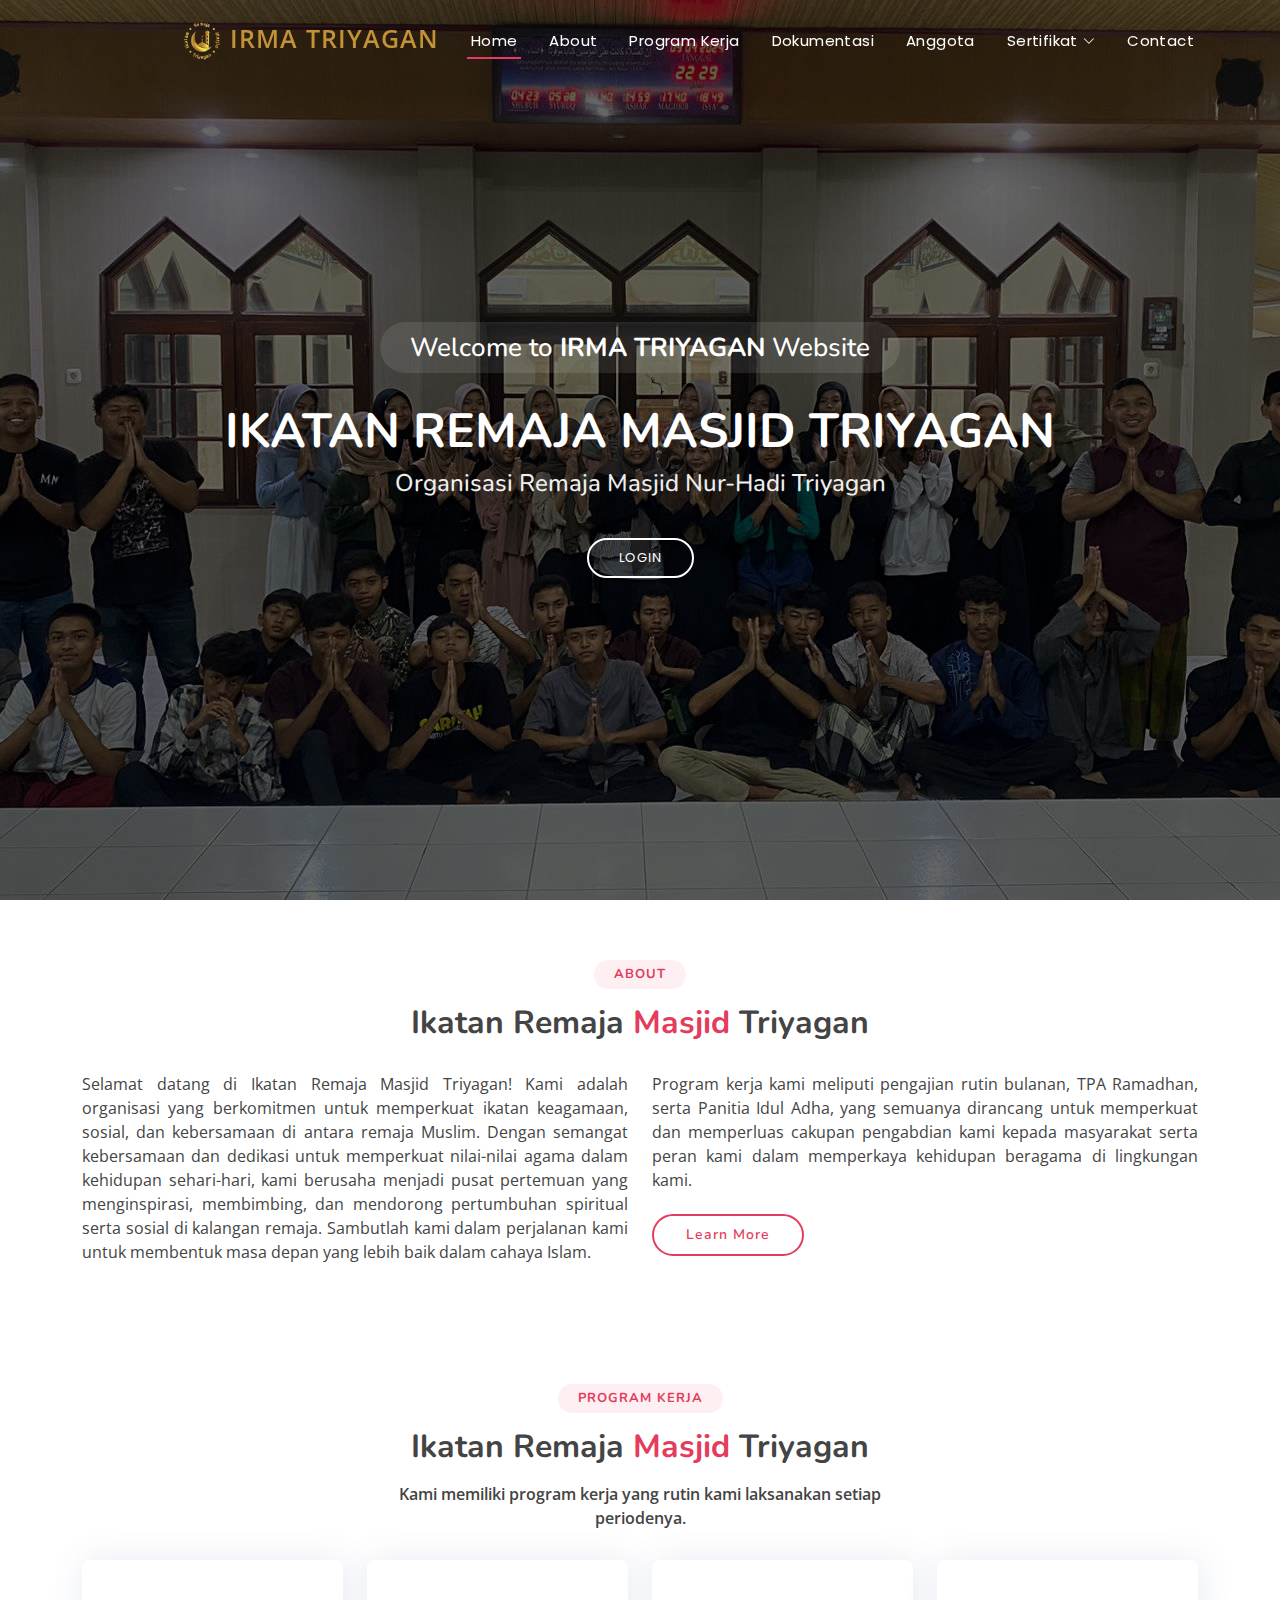
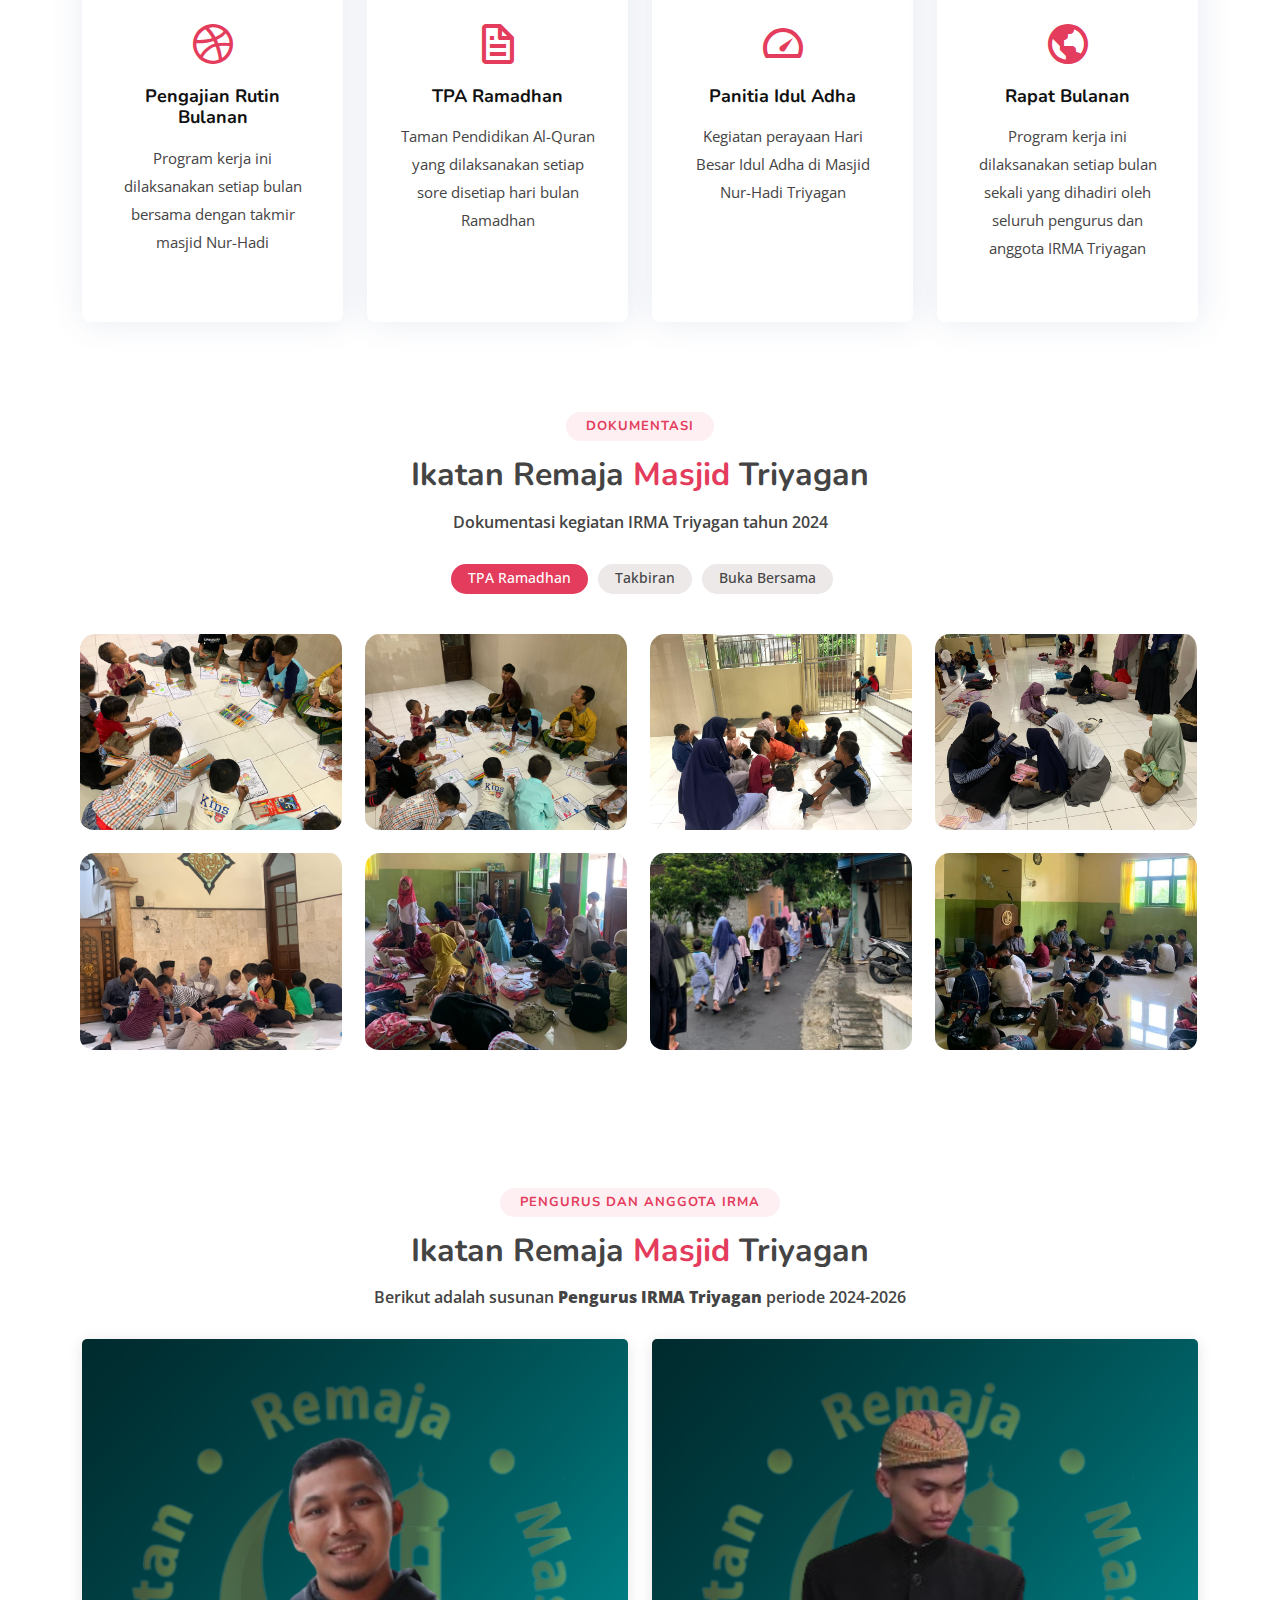
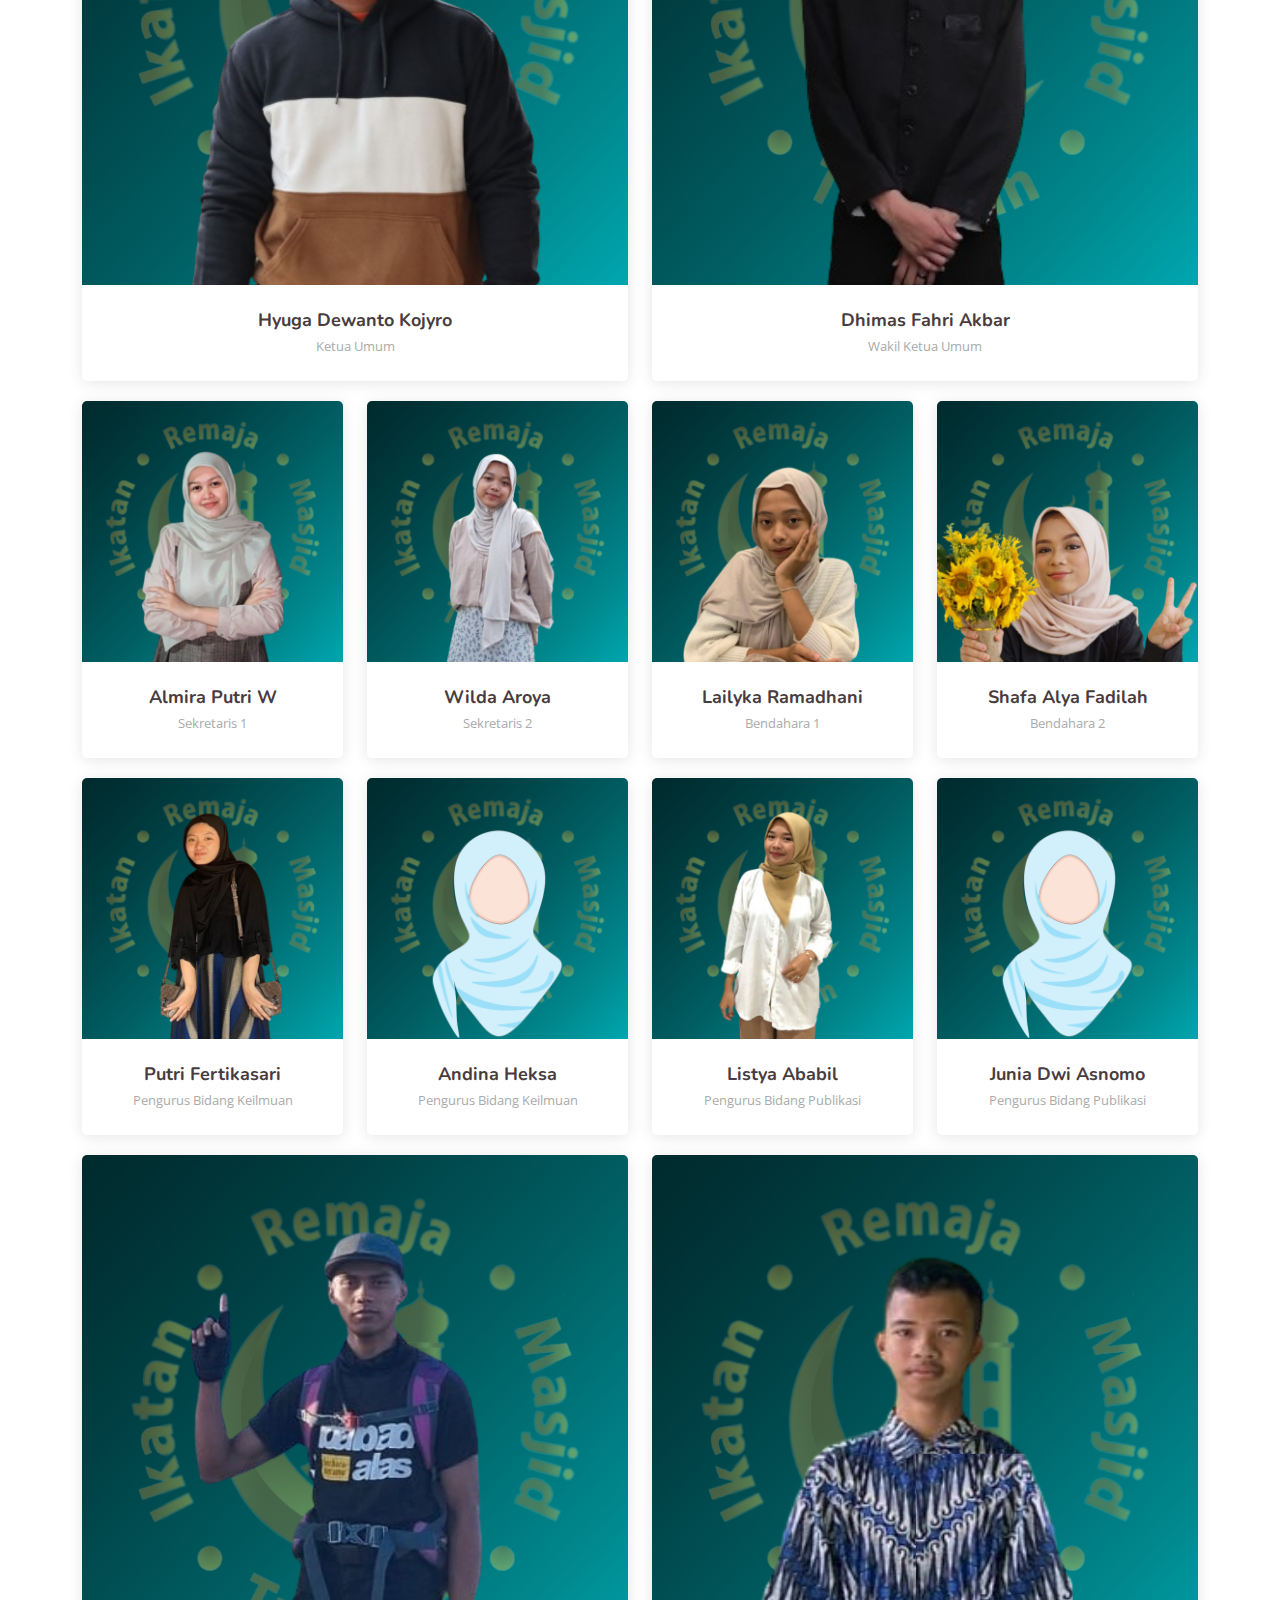
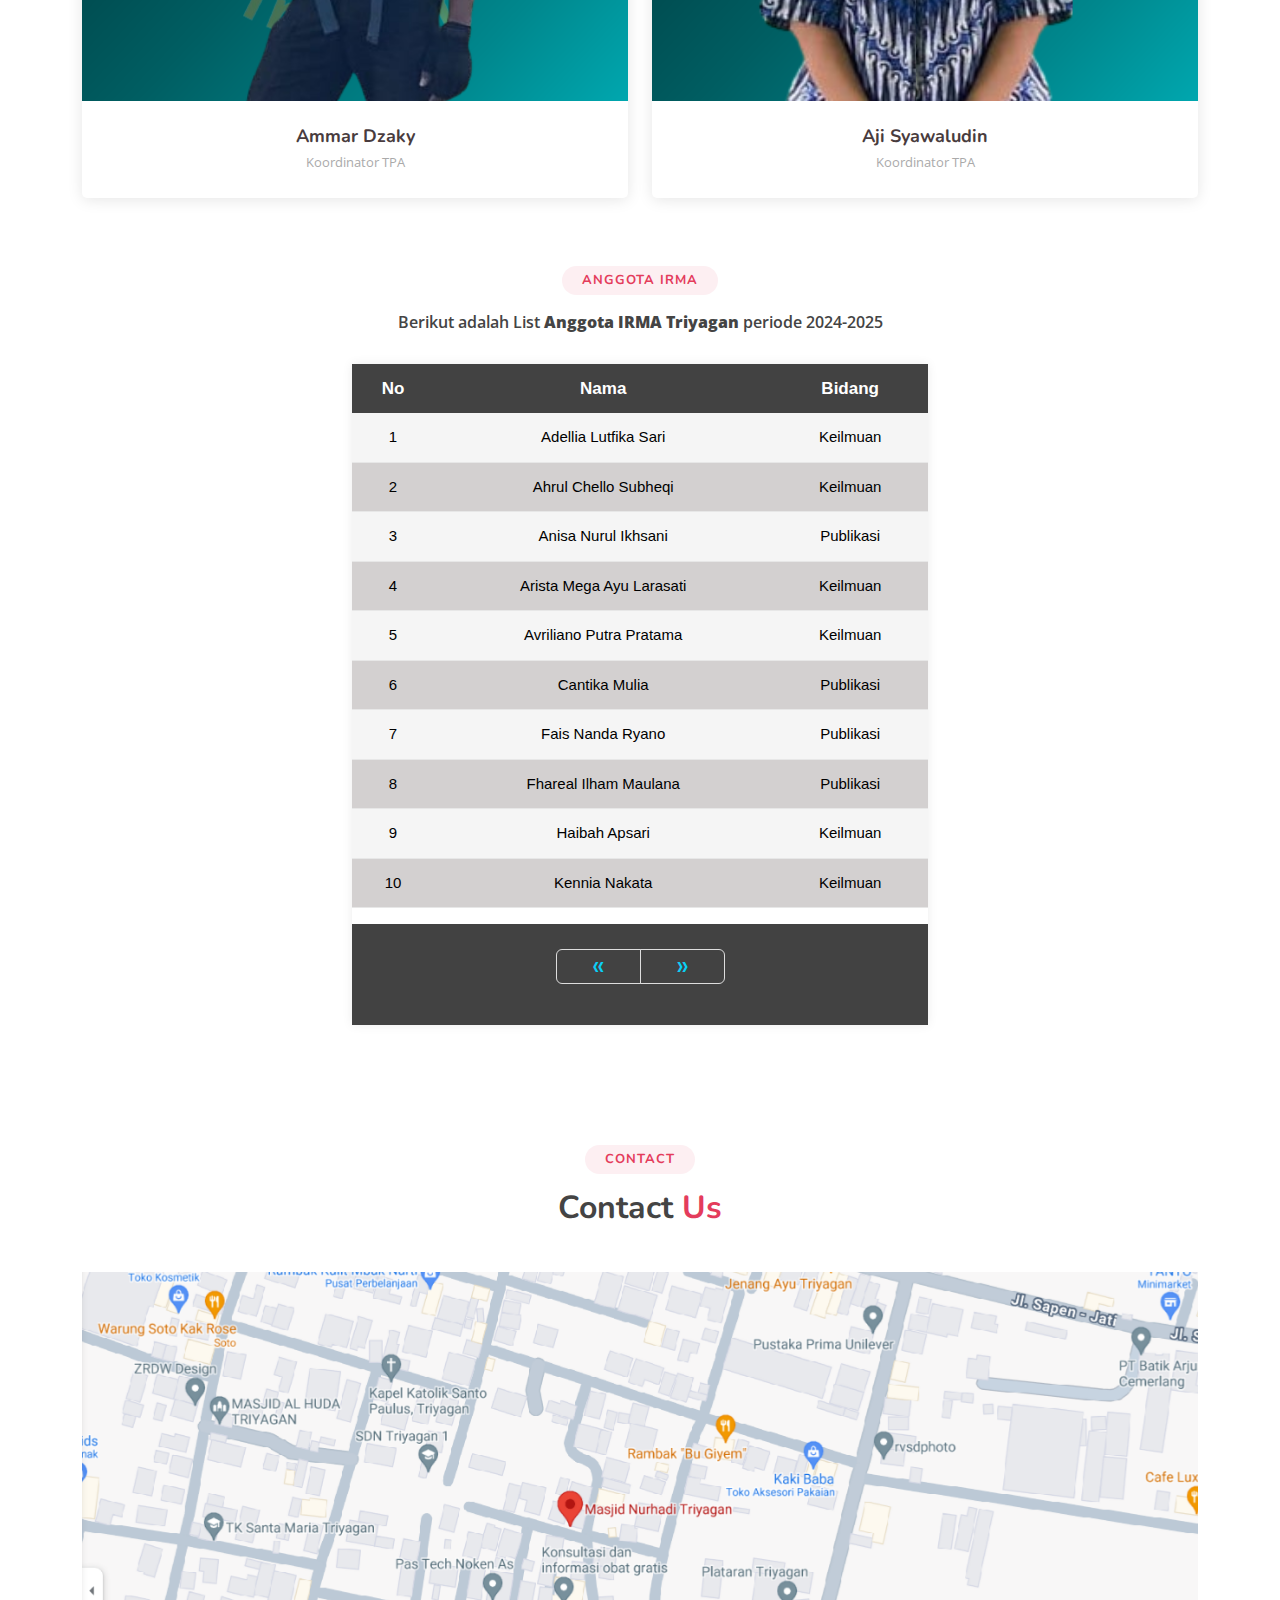
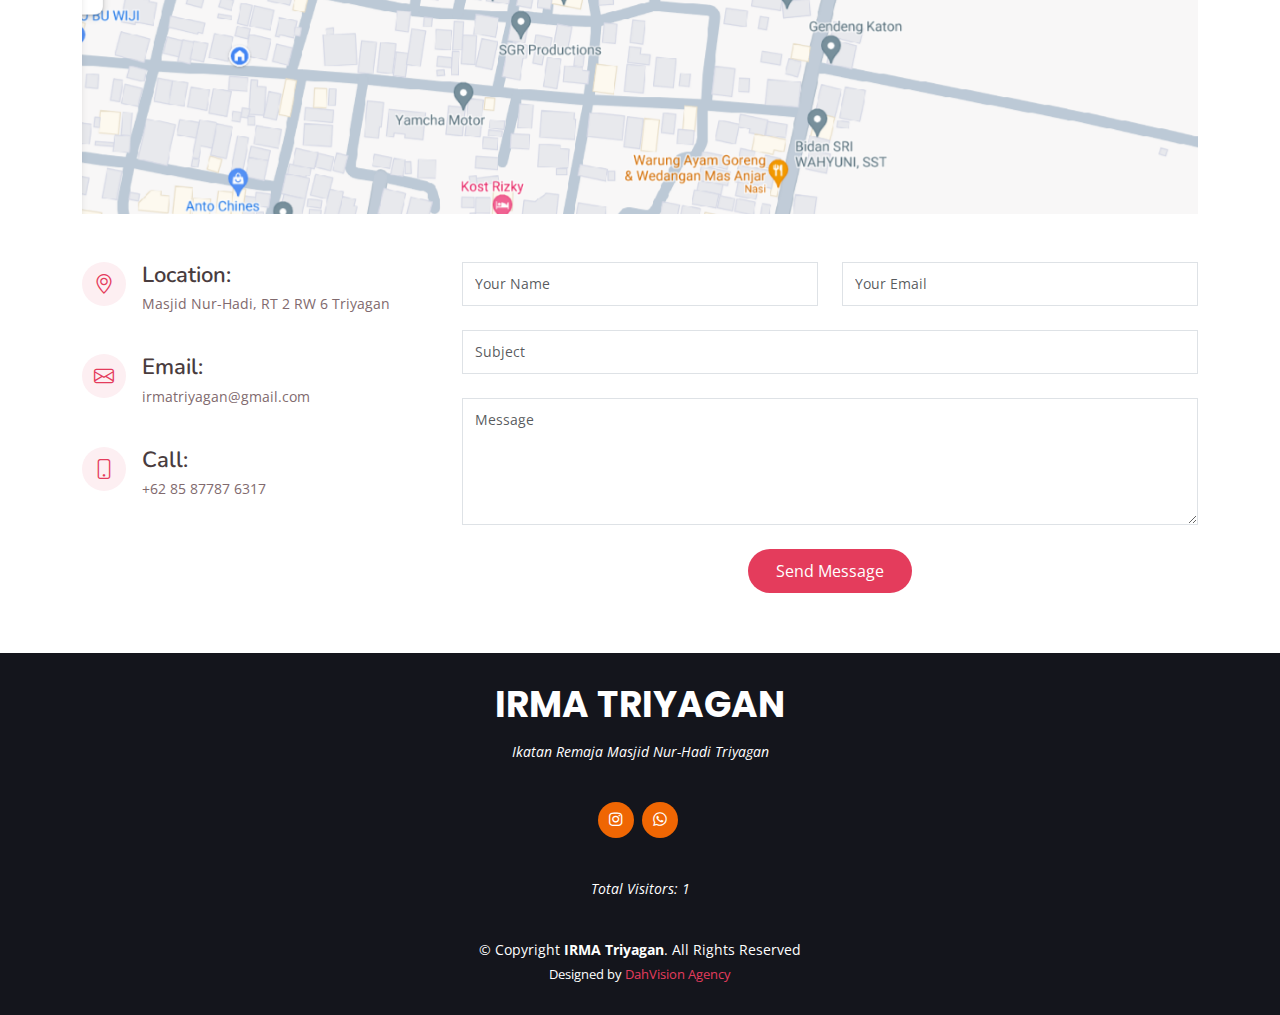
==== commit 7349662b: "Update index.html" ====
--- a/index.html
+++ b/index.html
@@ -584,8 +584,8 @@
               <div class="member-img">
                 <img src="assets/img/team/lika.png" class="img-fluid" alt="">
                 <div class="social">
-                  <a href="whatsapp://send?phone=6281575324214&text=Assalamualaikum..."><i class="bi bi-whatsapp"></i></a>
-                  <a href="https://www.instagram.com/llykxx_/"><i class="bi bi-instagram"></i></a>
+                  <a href="whatsapp://send?phone=6281575324214&text=Assalamualaikum..." target="_blank"><i class="bi bi-whatsapp"></i></a>
+                  <a href="https://www.instagram.com/llykxx_/" target="_blank"><i class="bi bi-instagram"></i></a>
                 </div>
               </div>
               <div class="member-info">
@@ -600,8 +600,8 @@
               <div class="member-img">
                 <img src="assets/img/team/shafa.png" class="img-fluid" alt="">
                 <div class="social">
-                  <a href="whatsapp://send?phone=6285879721479&text=Assalamualaikum..."><i class="bi bi-whatsapp"></i></a>
-                  <a href="https://www.instagram.com/shf.alyfad/"><i class="bi bi-instagram"></i></a>
+                  <a href="whatsapp://send?phone=6285879721479&text=Assalamualaikum..." target="_blank"><i class="bi bi-whatsapp"></i></a>
+                  <a href="https://www.instagram.com/shf.alyfad/" target="_blank"><i class="bi bi-instagram"></i></a>
                 </div>
               </div>
               <div class="member-info">
@@ -614,6 +614,22 @@
         </div>
 
         <div class="row">
+
+          <div class="col-lg-3 col-md-6 col-6 d-flex align-items-stretch">
+            <div class="member">
+              <div class="member-img">
+                <img src="assets/img/team/putri.png" class="img-fluid" alt="">
+                <div class="social">
+                  <a href="whatsapp://send?phone=628895401753&text=Assalamualaikum..." target="_blank"><i class="bi bi-whatsapp"></i></a>
+                  <a href="https://www.instagram.com/fertika_ea/" target="_blank"><i class="bi bi-instagram"></i></a>
+                </div>
+              </div>
+              <div class="member-info">
+                <h4>Putri Fertikasari</h4>
+                <span>Pengurus Bidang Keilmuan</span>
+              </div>
+            </div>
+          </div>
 
           <div class="col-lg-3 col-md-6 col-6 d-flex align-items-stretch">
             <div class="member">
@@ -626,8 +642,24 @@
                 </div>
               </div>
               <div class="member-info">
-                <h4>Putri Fertikasari</h4>
+                <h4>Andina Heksa</h4>
                 <span>Pengurus Bidang Keilmuan</span>
+              </div>
+            </div>
+          </div>
+
+          <div class="col-lg-3 col-md-6 col-6 d-flex align-items-stretch">
+            <div class="member">
+              <div class="member-img">
+                <img src="assets/img/team/listya.png" class="img-fluid" alt="">
+                <div class="social">
+                  <a href="whatsapp://send?phone=6287743620054&text=Assalamualaikum..." target="_blank"><i class="bi bi-whatsapp"></i></a>
+                  <a href="https://www.instagram.com/listyaababil14/" target="_blank"><i class="bi bi-instagram"></i></a>
+                </div>
+              </div>
+              <div class="member-info">
+                <h4>Listya Ababil</h4>
+                <span>Pengurus Bidang Publikasi</span>
               </div>
             </div>
           </div>
@@ -643,39 +675,6 @@
                 </div>
               </div>
               <div class="member-info">
-                <h4>Andina Heksa</h4>
-                <span>Pengurus Bidang Keilmuan</span>
-              </div>
-            </div>
-          </div>
-
-          <div class="col-lg-3 col-md-6 col-6 d-flex align-items-stretch">
-            <div class="member">
-              <div class="member-img">
-                <img src="assets/img/team/listya.png" class="img-fluid" alt="">
-                <div class="social">
-                  <a href="whatsapp://send?phone=6287743620054&text=Assalamualaikum..."><i class="bi bi-whatsapp"></i></a>
-                  <a href="https://www.instagram.com/listyaababil14/"><i class="bi bi-instagram"></i></a>
-                </div>
-              </div>
-              <div class="member-info">
-                <h4>Listya Ababil</h4>
-                <span>Pengurus Bidang Publikasi</span>
-              </div>
-            </div>
-          </div>
-
-          <div class="col-lg-3 col-md-6 col-6 d-flex align-items-stretch">
-            <div class="member">
-              <div class="member-img">
-                <img src="assets/img/team/wanita.png" class="img-fluid" alt="">
-                <div class="social">
-                  <a href=""><i class="bi bi-whatsapp"></i></a>
-                  <a href=""><i class="bi bi-instagram"></i></a>
-                  <a href=""><i class="bi bi-linkedin"></i></a>
-                </div>
-              </div>
-              <div class="member-info">
                 <h4>Junia Dwi Asnomo</h4>
                 <span>Pengurus Bidang Publikasi</span>
               </div>
@@ -691,7 +690,7 @@
               <div class="member-img">
                 <img src="assets/img/team/amar.png" class="img-fluid" alt="">
                 <div class="social">
-                  <a href=""><i class="bi bi-whatsapp"></i></a>
+                  <a href="whatsapp://send?phone=6289517138916&text=Assalamualaikum..." target="_blank"><i class="bi bi-whatsapp"></i></a>
                 </div>
               </div>
               <div class="member-info">
@@ -707,9 +706,9 @@
               <div class="member-img">
                 <img src="assets/img/team/aji.png" class="img-fluid" alt="">
                 <div class="social">
-                  <a href="whatsapp://send?phone=6282138010995 &text=Assalamualaikum..."><i class="bi bi-whatsapp"></i></a>
-                  <a href="https://www.instagram.com/aji_syawalludin/"><i class="bi bi-instagram"></i></a>
-                  <a href="https://www.tiktok.com/@aji.syawalludin?_t=8lusUgEREEk&_r=1"><i class="bi bi-tiktok"></i></a>
+                  <a href="whatsapp://send?phone=6282138010995 &text=Assalamualaikum..." target="_blank"><i class="bi bi-whatsapp"></i></a>
+                  <a href="https://www.instagram.com/aji_syawalludin/" target="_blank"><i class="bi bi-instagram"></i></a>
+                  <a href="https://www.tiktok.com/@aji.syawalludin?_t=8lusUgEREEk&_r=1" target="_blank"><i class="bi bi-tiktok"></i></a>
                 </div>
               </div>
               <div class="member-info">
@@ -1074,7 +1073,7 @@
           &copy; Copyright <strong><span>IRMA Triyagan</span></strong>. All Rights Reserved
         </div>
         <div class="credits">
-          Designed by <a href="https://dahvision-agency.vercel.app/" target="_blank">DahVision Agency</a>
+          Designed by <a href="">DahVision Agency</a>
         </div>
       </div>
     </footer><!-- End Footer -->
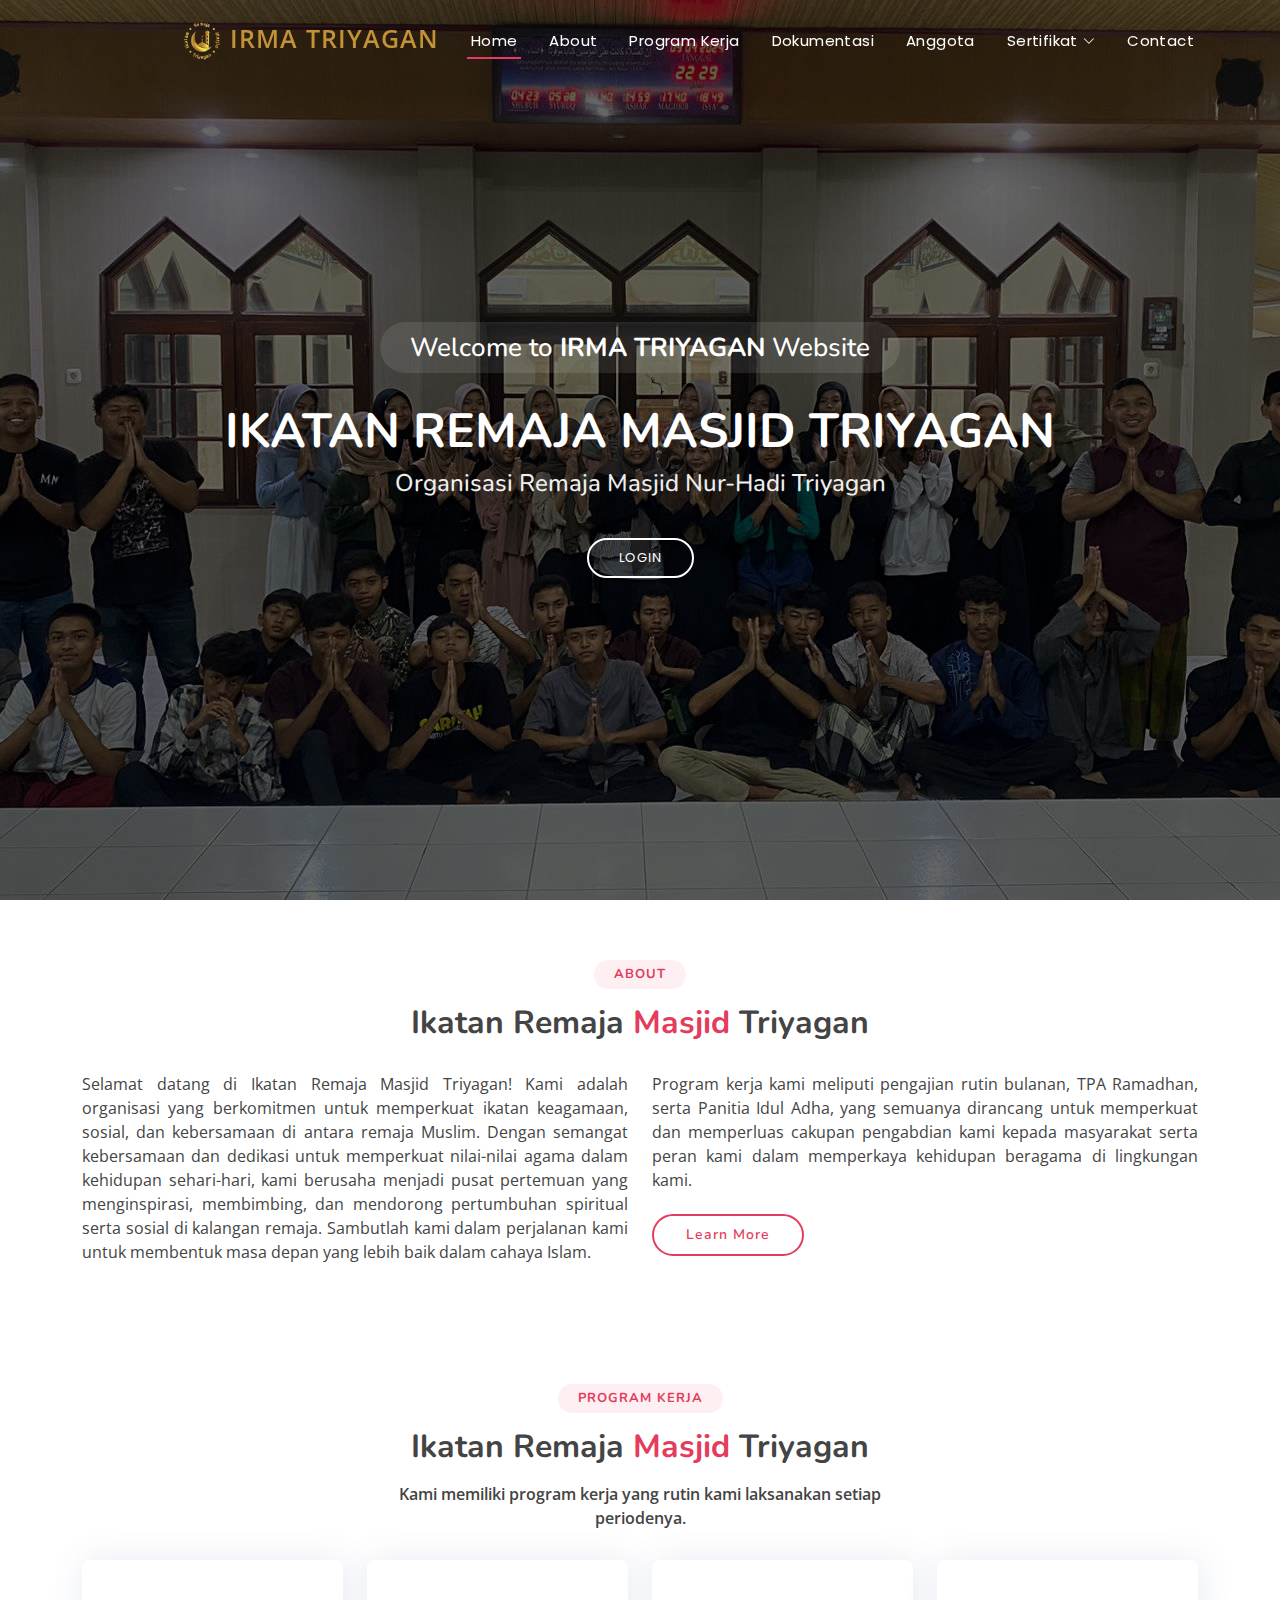
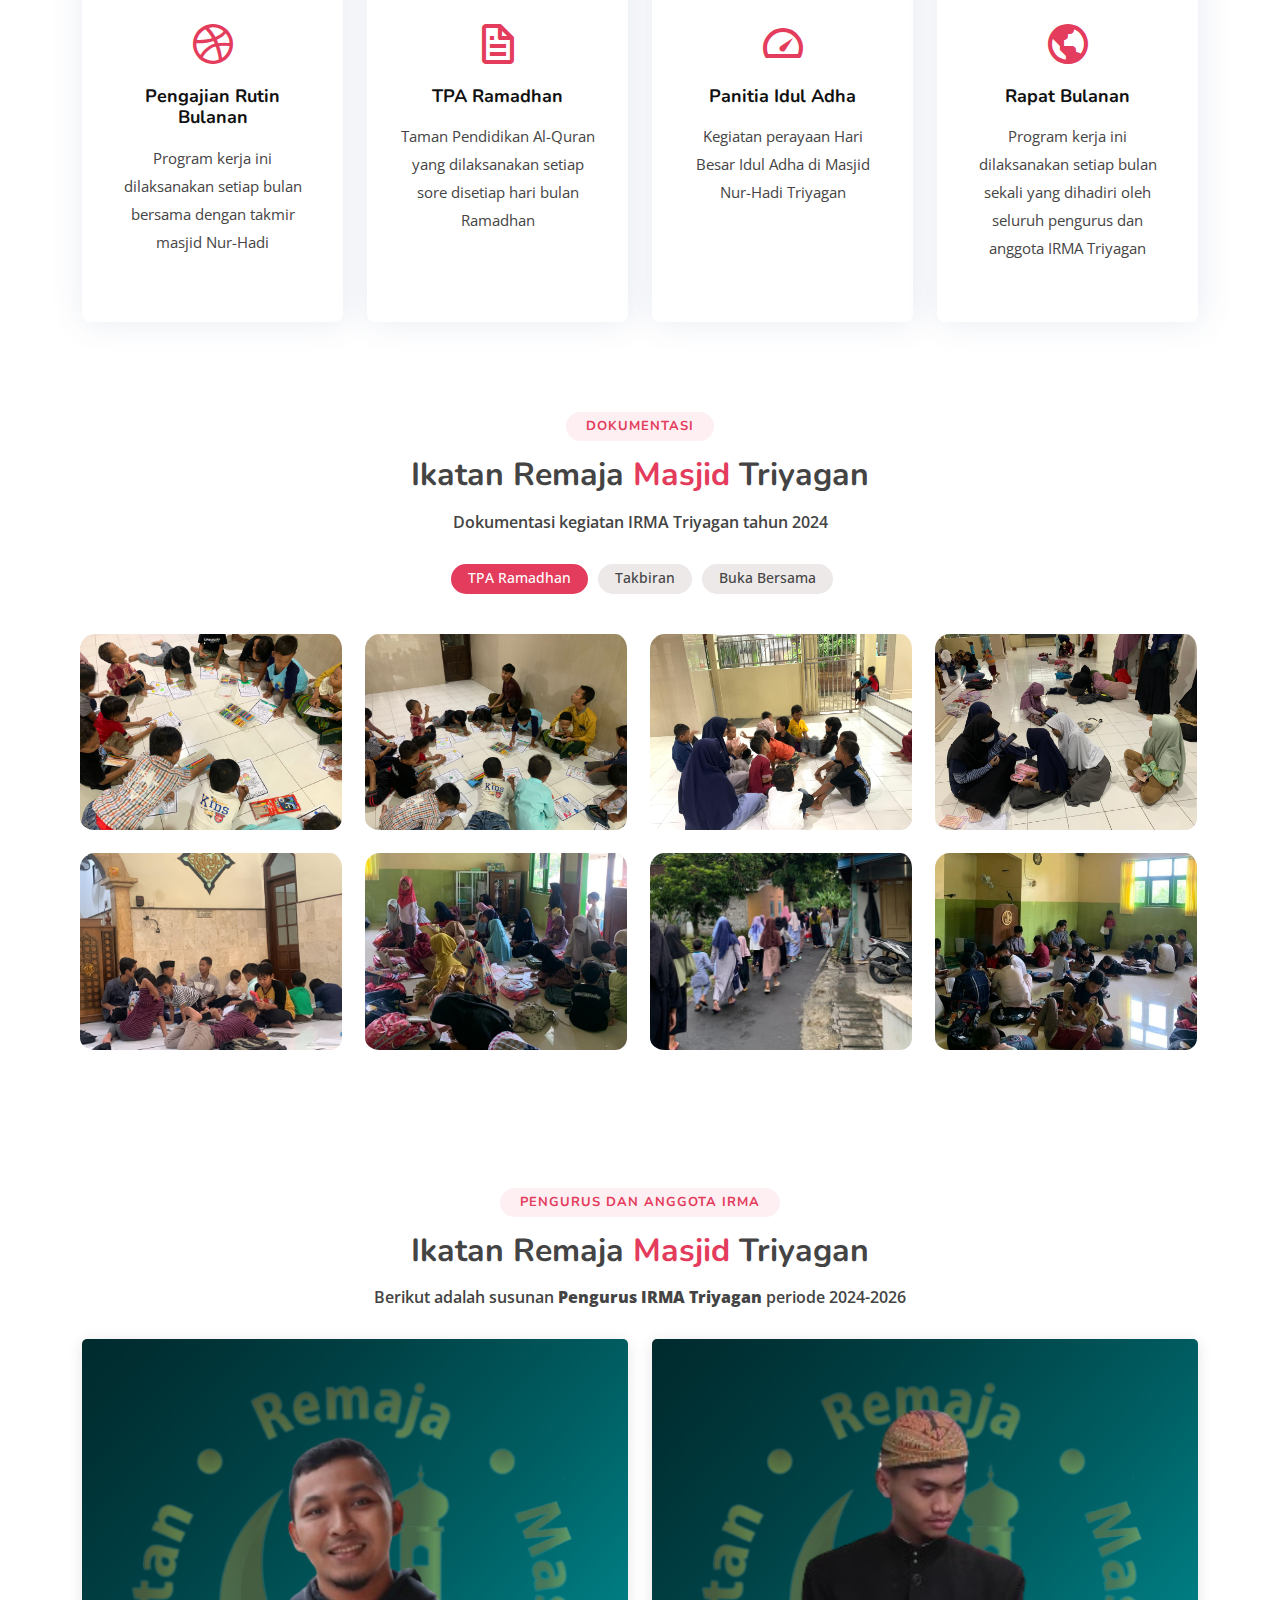
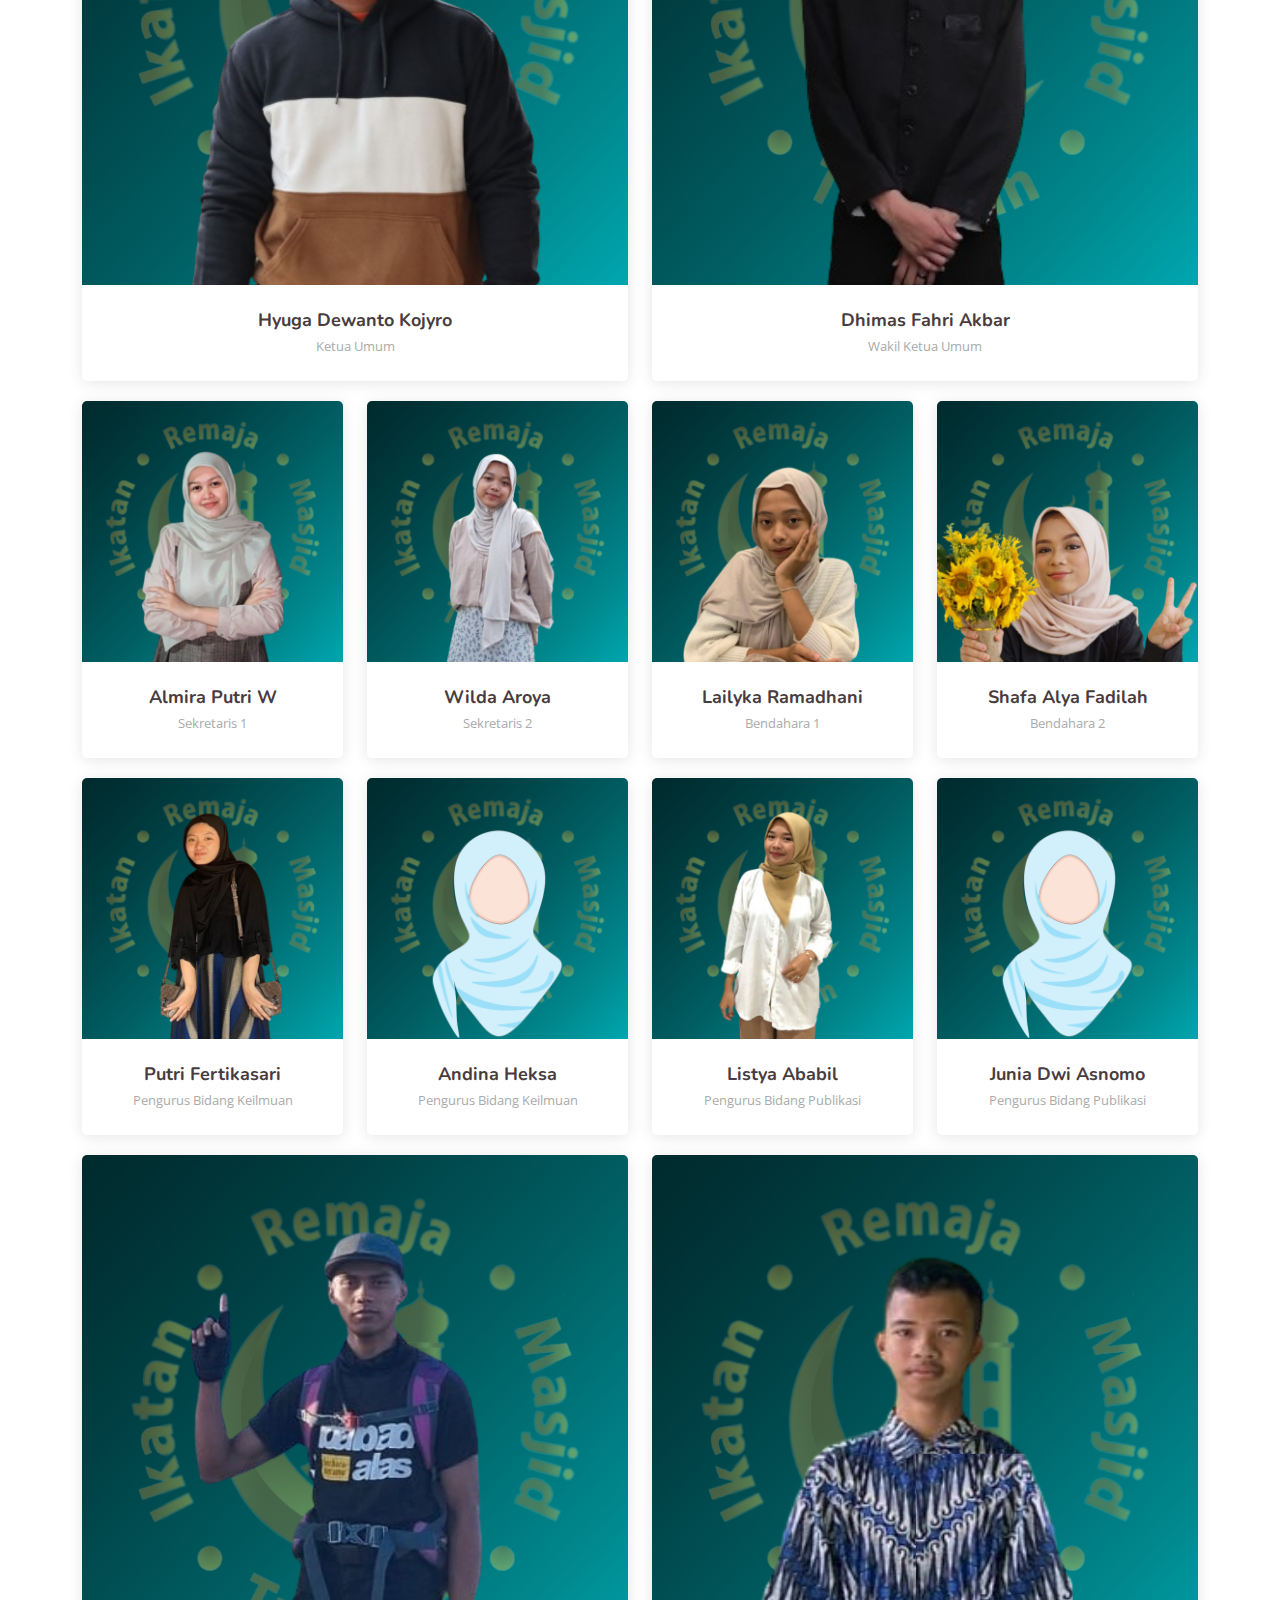
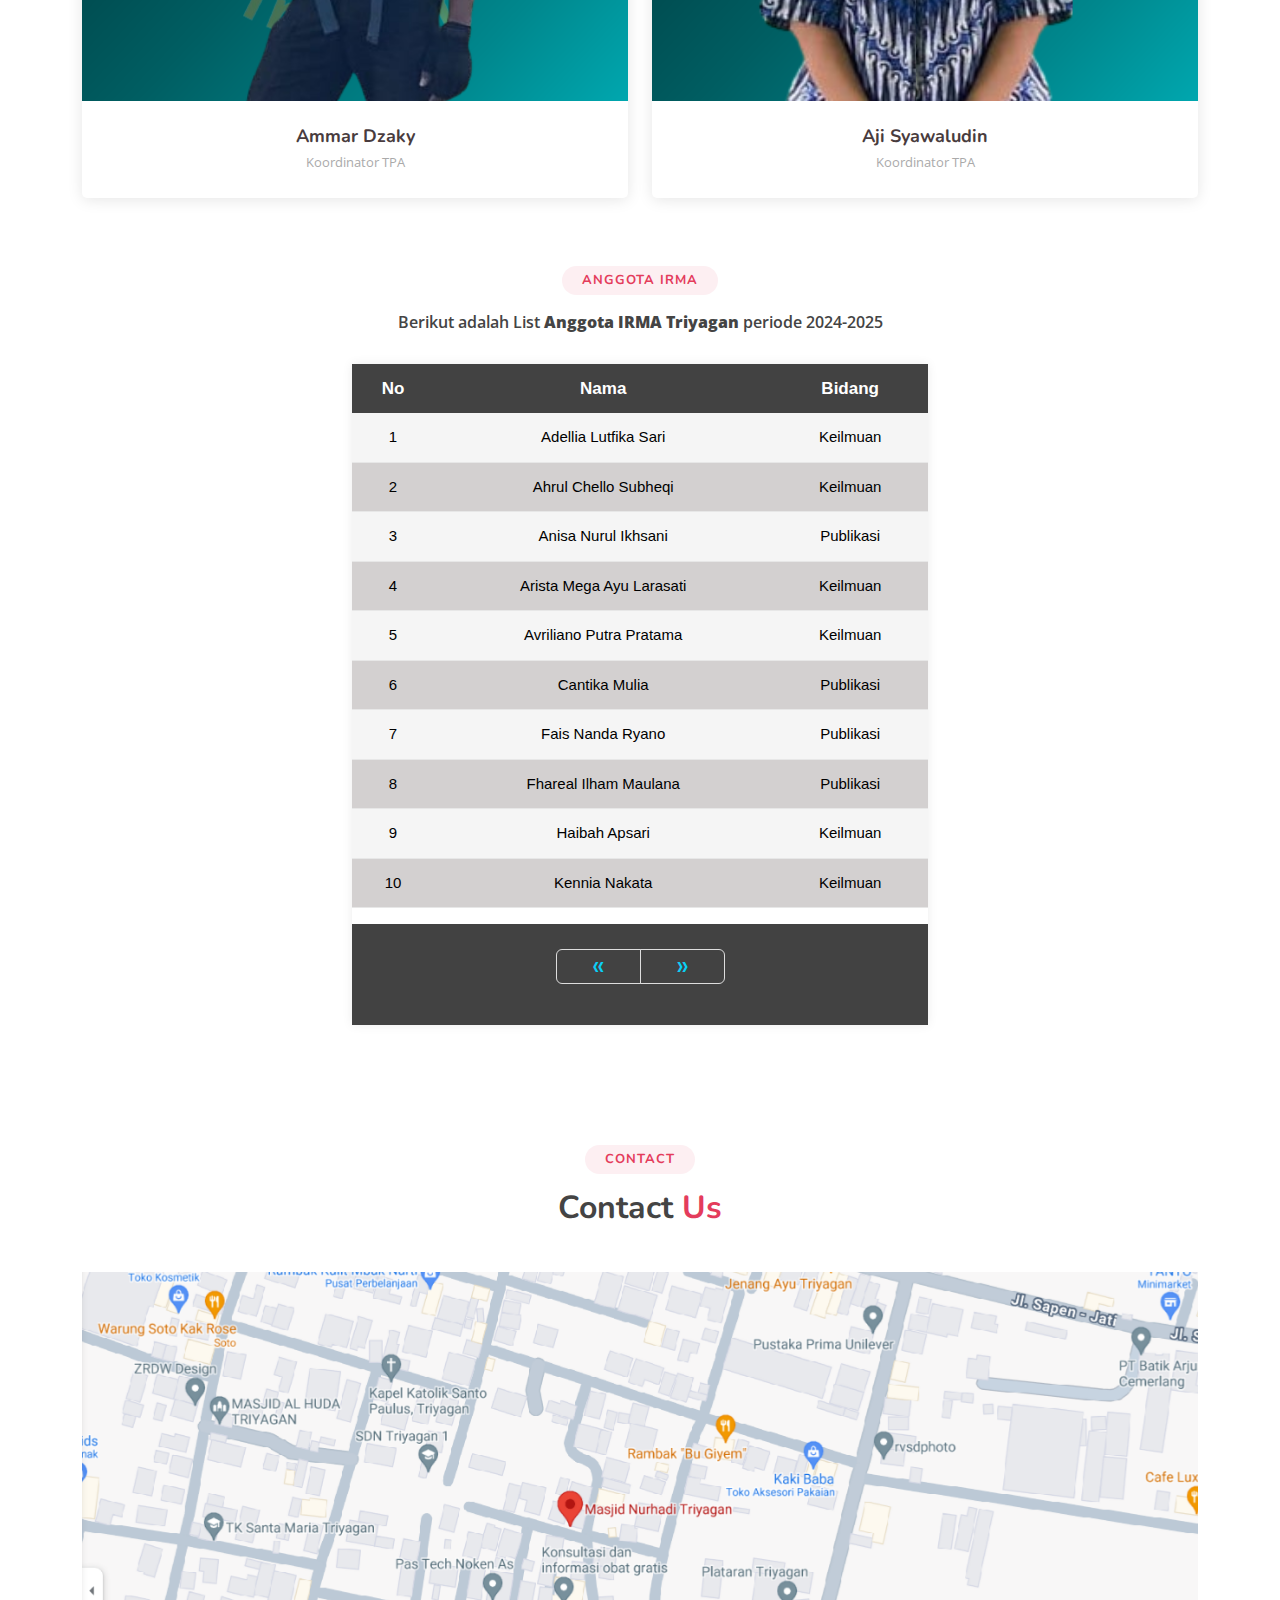
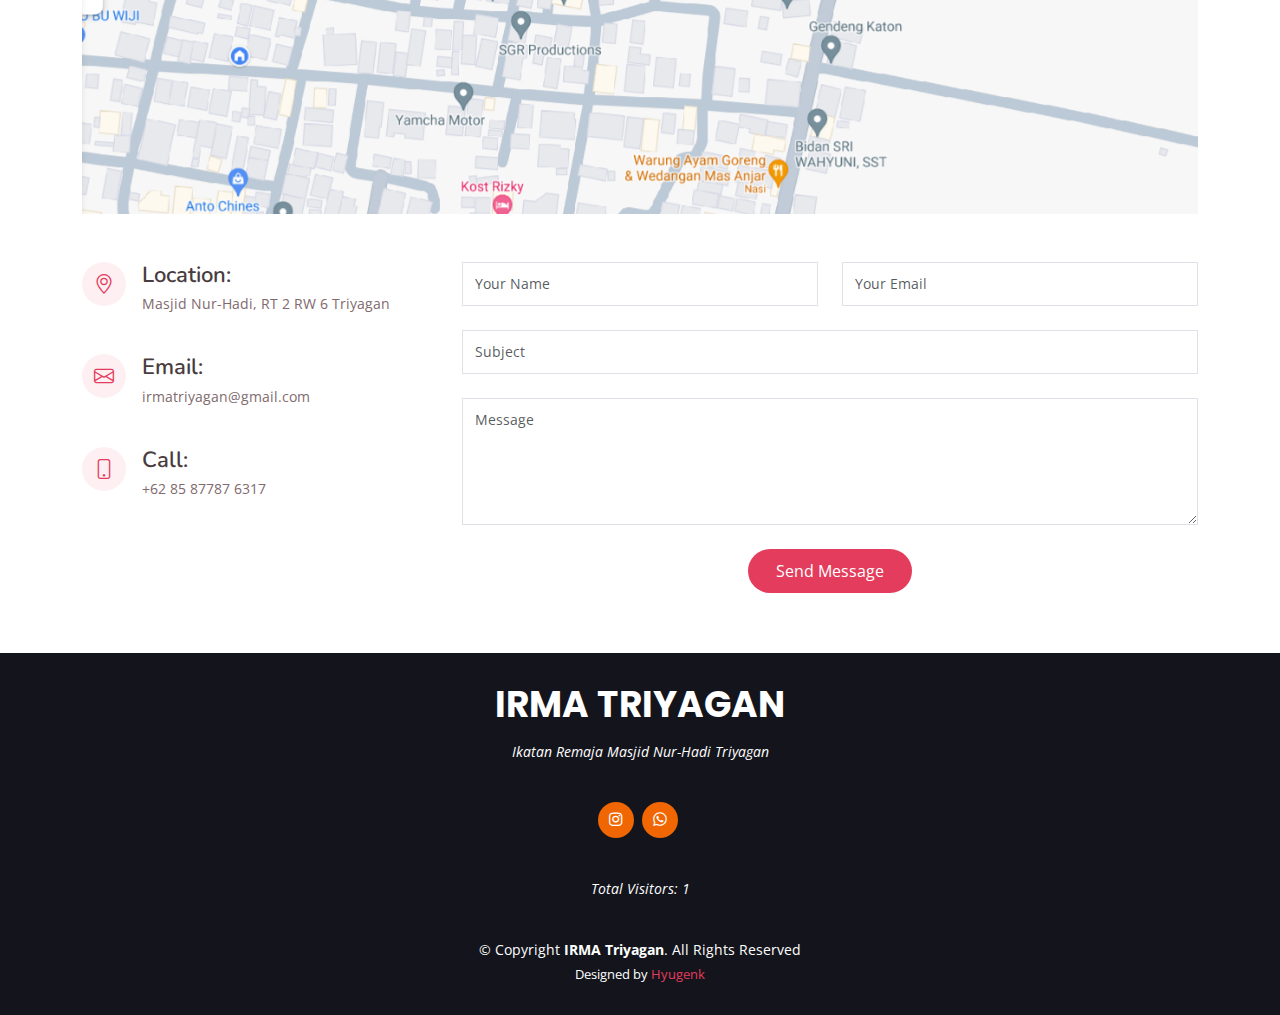
==== commit 7da4f1e6: "Update index.html" ====
--- a/index.html
+++ b/index.html
@@ -636,9 +636,8 @@
               <div class="member-img">
                 <img src="assets/img/team/wanita.png" class="img-fluid" alt="">
                 <div class="social">
-                  <a href=""><i class="bi bi-whatsapp"></i></a>
-                  <a href=""><i class="bi bi-instagram"></i></a>
-                  <a href=""><i class="bi bi-linkedin"></i></a>
+<!--                   <a href=""><i class="bi bi-whatsapp"></i></a>
+                  <a href=""><i class="bi bi-instagram"></i></a> -->
                 </div>
               </div>
               <div class="member-info">
@@ -669,9 +668,8 @@
               <div class="member-img">
                 <img src="assets/img/team/wanita.png" class="img-fluid" alt="">
                 <div class="social">
-                  <a href=""><i class="bi bi-whatsapp"></i></a>
-                  <a href=""><i class="bi bi-instagram"></i></a>
-                  <a href=""><i class="bi bi-linkedin"></i></a>
+<!--                   <a href=""><i class="bi bi-whatsapp"></i></a>
+                  <a href=""><i class="bi bi-instagram"></i></a> -->
                 </div>
               </div>
               <div class="member-info">
@@ -1073,7 +1071,7 @@
           &copy; Copyright <strong><span>IRMA Triyagan</span></strong>. All Rights Reserved
         </div>
         <div class="credits">
-          Designed by <a href="">DahVision Agency</a>
+          Designed by <a href="https://www.linkedin.com/in/hyuga-dewanto-kojyro-45b434221/">Hyugenk</a>
         </div>
       </div>
     </footer><!-- End Footer -->
